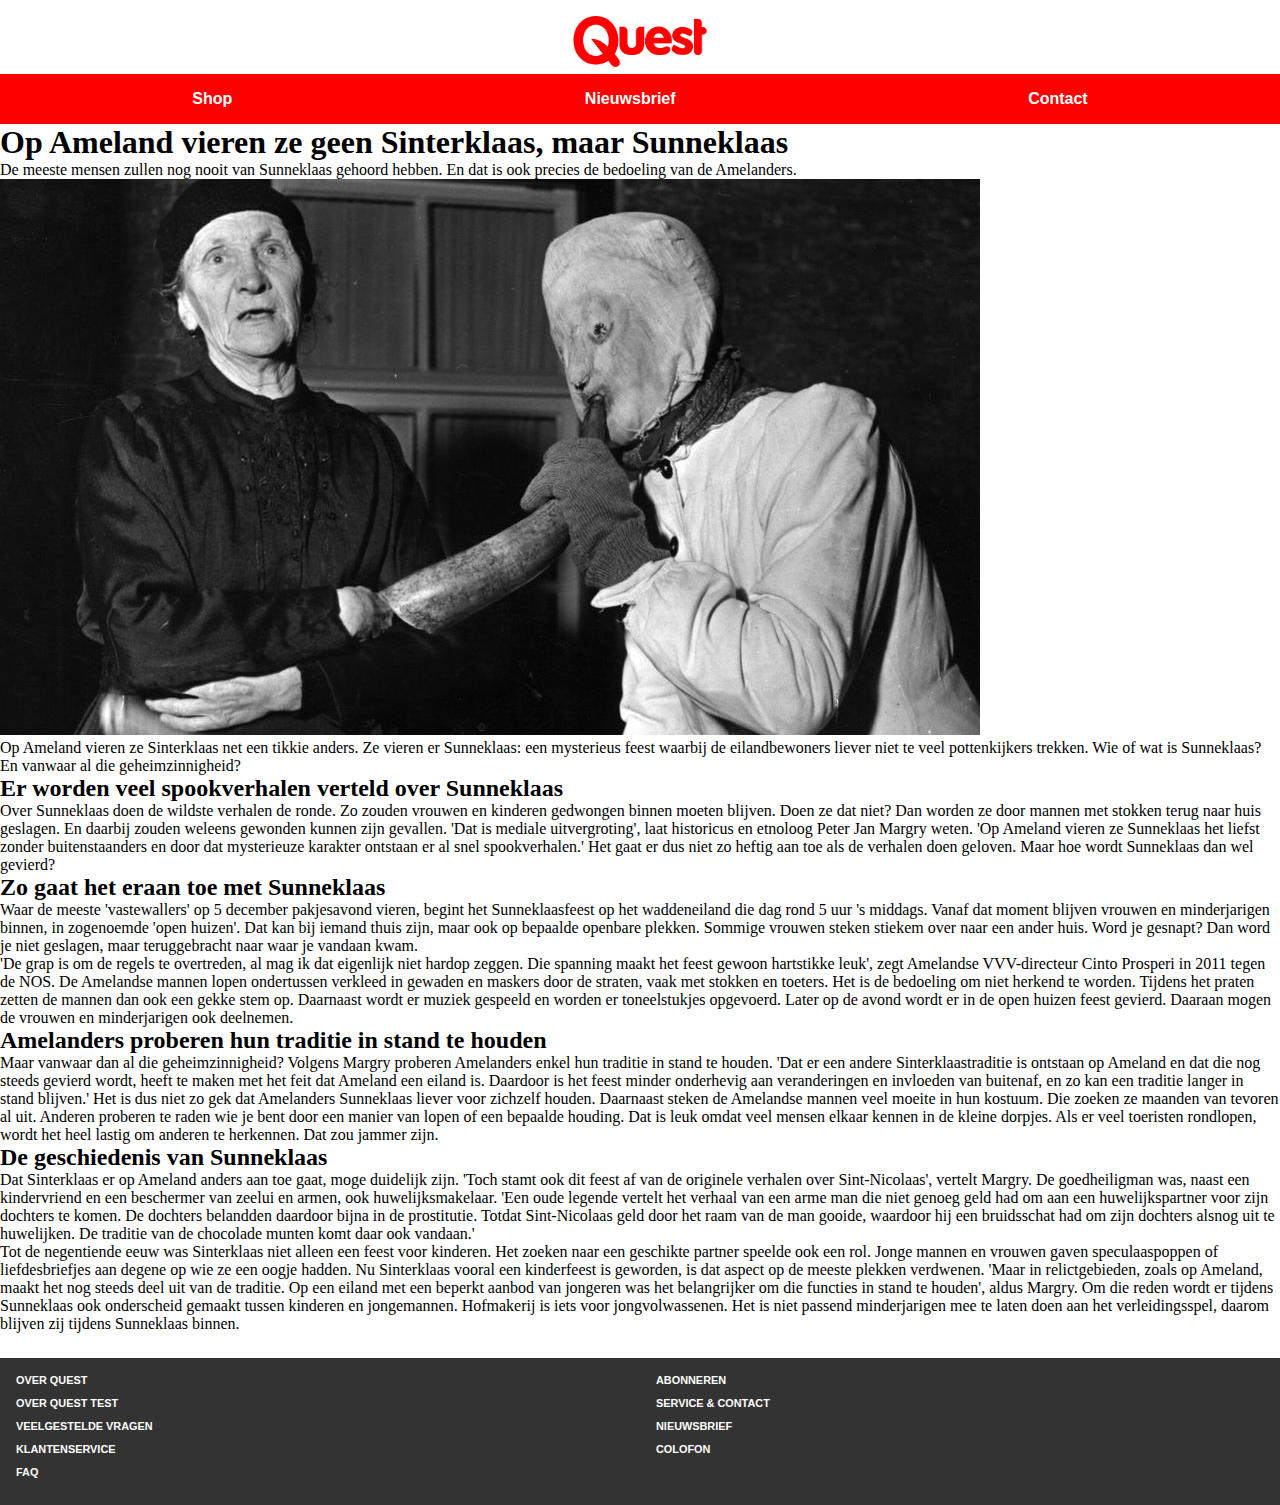
==== ameland.html @ e09a99b2 "Add files via upload" ====
<!doctype html>
<html lang="nl">
	 
<head>
	<meta charset="UTF-8">
	<meta name="author" content="jouw naam">
	<meta name="viewport" content="width=device-width, initial-scale=1">
	
	<title>Quest</title>
	
	<link href="./style/style3.css" rel="stylesheet">
</head>

<body class="ameland">

	<!--Het logo boven aan de pagina en die heb ik in een figure gezet-->
	<figure>
		<a href="./index.html"> <img class="logo" src="./img/quest.png" alt="Quest logo"></a>
		<!--bron: https://shop.quest.nl/-->
	</figure>

	<!--De navigatie boven aan de pagina-->
    <header>
        <nav>
            <ul>
                <li>Shop</li>
                <li>Nieuwsbrief</li>
                <li>Contact</li>
            </ul>
        </nav>
    </header>

    <main>

        <article>

                <h1>Op Ameland vieren ze geen Sinterklaas, maar Sunneklaas</h1>

                <p>De meeste mensen zullen nog nooit van Sunneklaas gehoord hebben. En dat is ook 
                    precies de bedoeling van de Amelanders.</p>

                <img src="./img/Ameland2.jpg" alt="Het feest Sunneklaas">

        </article>

        <article>

            <p>Op Ameland vieren ze Sinterklaas net een tikkie anders. Ze vieren er Sunneklaas: een 
                mysterieus feest waarbij de eilandbewoners liever niet te veel pottenkijkers trekken. 
                Wie of wat is Sunneklaas? En vanwaar al die geheimzinnigheid?</p>

        </article>

        <article>

            <h2>Er worden veel spookverhalen verteld over Sunneklaas</h2>

            <p>Over Sunneklaas doen de wildste verhalen de ronde. Zo zouden vrouwen en kinderen gedwongen 
                binnen moeten blijven. Doen ze dat niet? Dan worden ze door mannen met stokken terug naar 
                huis geslagen. En daarbij zouden weleens gewonden kunnen zijn gevallen. 'Dat is mediale 
                uitvergroting', laat historicus en etnoloog Peter Jan Margry weten. 'Op Ameland vieren ze 
                Sunneklaas het liefst zonder buitenstaanders en door dat mysterieuze karakter ontstaan er 
                al snel spookverhalen.' Het gaat er dus niet zo heftig aan toe als de verhalen doen geloven. 
                Maar hoe wordt Sunneklaas dan wel gevierd?</p>

        </article>

        <article>

            <h2>Zo gaat het eraan toe met Sunneklaas</h2>

            <p>Waar de meeste 'vastewallers' op 5 december pakjesavond vieren, begint het Sunneklaasfeest op 
                het waddeneiland die dag rond 5 uur 's middags. Vanaf dat moment blijven vrouwen en 
                minderjarigen binnen, in zogenoemde 'open huizen'. Dat kan bij iemand thuis zijn, maar ook 
                op bepaalde openbare plekken. Sommige vrouwen steken stiekem over naar een ander huis. Word 
                je gesnapt? Dan word je niet geslagen, maar teruggebracht naar waar je vandaan kwam.</p>

            <p>'De grap is om de regels te overtreden, al mag ik dat eigenlijk niet hardop zeggen. Die spanning 
                maakt het feest gewoon hartstikke leuk', zegt Amelandse VVV-directeur Cinto Prosperi in 2011 
                tegen de NOS. De Amelandse mannen lopen ondertussen verkleed in gewaden en maskers door de straten, 
                vaak met stokken en toeters. Het is de bedoeling om niet herkend te worden. Tijdens het praten 
                zetten de mannen dan ook een gekke stem op. Daarnaast wordt er muziek gespeeld en worden er 
                toneelstukjes opgevoerd. Later op de avond wordt er in de open huizen feest gevierd. Daaraan mogen 
                de vrouwen en minderjarigen ook deelnemen.</p>

        </article>

        <article>

            <h2>Amelanders proberen hun traditie in stand te houden</h2>

            <p>Maar vanwaar dan al die geheimzinnigheid? Volgens Margry proberen Amelanders enkel hun traditie in 
                stand te houden. 'Dat er een andere Sinterklaastraditie is ontstaan op Ameland en dat die nog steeds 
                gevierd wordt, heeft te maken met het feit dat Ameland een eiland is. Daardoor is het feest minder 
                onderhevig aan veranderingen en invloeden van buitenaf, en zo kan een traditie langer in stand blijven.' 
                Het is dus niet zo gek dat Amelanders Sunneklaas liever voor zichzelf houden.

                Daarnaast steken de Amelandse mannen veel moeite in hun kostuum. Die zoeken ze maanden van tevoren al uit. 
                Anderen proberen te raden wie je bent door een manier van lopen of een bepaalde houding. Dat is leuk omdat 
                veel mensen elkaar kennen in de kleine dorpjes. Als er veel toeristen rondlopen, wordt het heel lastig om 
                anderen te herkennen. Dat zou jammer zijn.</p>

        </article>

        <article>

            <h2>De geschiedenis van Sunneklaas</h2>

            <p>Dat Sinterklaas er op Ameland anders aan toe gaat, moge duidelijk zijn. 'Toch stamt ook dit feest af van de 
                originele verhalen over Sint-Nicolaas', vertelt Margry. De goedheiligman was, naast een kindervriend en een 
                beschermer van zeelui en armen, ook huwelijksmakelaar. 'Een oude legende vertelt het verhaal van een arme 
                man die niet genoeg geld had om aan een huwelijkspartner voor zijn dochters te komen. De dochters belandden 
                daardoor bijna in de prostitutie. Totdat Sint-Nicolaas geld door het raam van de man gooide, waardoor hij een 
                bruidsschat had om zijn dochters alsnog uit te huwelijken. De traditie van de chocolade munten komt daar ook 
                vandaan.'</p>

            <p>Tot de negentiende eeuw was Sinterklaas niet alleen een feest voor kinderen. Het zoeken naar een geschikte 
                partner speelde ook een rol. Jonge mannen en vrouwen gaven speculaaspoppen of liefdesbriefjes aan degene 
                op wie ze een oogje hadden. Nu Sinterklaas vooral een kinderfeest is geworden, is dat aspect op de meeste 
                plekken verdwenen. 'Maar in relictgebieden, zoals op Ameland, maakt het nog steeds deel uit van de traditie. 
                Op een eiland met een beperkt aanbod van jongeren was het belangrijker om die functies in stand te houden', 
                aldus Margry. Om die reden wordt er tijdens Sunneklaas ook onderscheid gemaakt tussen kinderen en jongemannen. 
                Hofmakerij is iets voor jongvolwassenen. Het is niet passend minderjarigen mee te laten doen aan het 
                verleidingsspel, daarom blijven zij tijdens Sunneklaas binnen.</p>

        </article>

        <footer>

			<ul>
				<li>OVER QUEST</li>
				<li>OVER QUEST TEST</li>
				<li>VEELGESTELDE VRAGEN</li>
				<li>KLANTENSERVICE</li>
				<li>FAQ</li>
			</ul>

			<ul>
				<li>ABONNEREN</li>
				<li>SERVICE & CONTACT</li>
				<li>NIEUWSBRIEF</li>
				<li>COLOFON</li>
			</ul>

		</footer>

    </main>

</html>
---- style/style3.css ----
/*Om de styling te reseten. Hierdoor geen standaard margins en paddings*/
* {
  margin: 0;
  padding: 0;
}



/******************/
/*Algemene styling*/

body {
  display: flex;
  flex-direction: column;
}

/*Met flexbox heb ik de nav in een rijtje gekregen van links naar rechts*/
header ul{
  display: flex;
  flex-direction: row;
  justify-content: space-around;

  background-color: red;
  list-style-type: none;
  font-size: 1em;
  font-family: sans-serif;
  font-weight: bold;

  margin-top: 0.4em;
  padding: 1em;
}

li {
  color: white;
}

footer {
  display: flex;
  flex-direction: row;

  background-color: #333333;

  margin-top: 1.6em;
}

footer li {
  font-size: 0.68em;
  font-family: sans-serif;
  font-weight: bold;

  margin-bottom: 1em;
}

footer ul {
  list-style-type: none;
  
  padding: 1em;
  width: 100%;
}


/*Door 'display: block' en de margin op auto komt het logo in het midden*/
.logo {
  display: block;

  margin-left: auto;
  margin-right: auto;
  margin-top: 1em;
  width: 8.38em;
  height: 3.2em;
}



/************/
/*Homepagina*/

/*section 1*/

.home section:nth-of-type(1) article h1 {
  font-size: 0.9em ;
  font-family: sans-serif;
  font-weight: 900;

  text-align: center;
  margin-top: 1.3em;
  margin-bottom: 0.6em;
}

.home section:nth-of-type(1) article img {
  width: 100%;
  margin-bottom: 1.5em;
}



/*section 2*/

.home section:nth-of-type(2) {
  display: grid; 
  grid-template-columns: repeat(4,1fr);
  grid-gap: 1.25em;

  margin: 0.5em;
}

.home section:nth-of-type(2) article{
  grid-column:span 2;
}

.home section:nth-of-type(2) article img{
  width: 100%; 
  margin-top: 0.5em;
}

/*Styling van de h2*/
.home section:nth-of-type(2) article h2{
  font-size: 0.8em;
  font-family: sans-serif;
}



/*section 3*/

/*De h1 met mens erin*/
.home section:nth-of-type(3) h1 {
  font-family: sans-serif;
  font-weight: 900;
  color: white;
  background-color: red;

  padding: 0.5em;
  margin-top: 1.5em;
  margin-bottom: 1.5em;
}

/*Hierdoor komt de h1 in het midden*/
.home section:nth-of-type(3) article {
  display: flex;
  justify-content: center;
}



/*section 4*/

/*Hierdoor komen de articles in een column te staan*/
.home section:nth-of-type(4) {
  display: grid;
  grid-template-columns: repeat( auto-fit, minmax(250px, 1fr));
}

/*Hierdoor komt de inhoud an de articles in een rij te staan*/
.home section:nth-of-type(4) article {
  display: grid;
  grid-template-columns: repeat(2, 50%); 

  margin: 0.5em
}

/*Door order 1 te doen, komt als eerst de img (want die is 0) en daarna de h3*/
.home section:nth-of-type(4) article h3 {
  font-family: sans-serif;
  font-size: 0.85em;

  margin-left: 0.6em;
  order: 1;
}

.home section:nth-of-type(4) img {
  width: 100%;
}



/*section 5*/

/*De h1 met mens erin*/
.home section:nth-of-type(5) h1 {
  font-family: sans-serif;
  font-weight: 900;
  color: white;
  background-color: red;

  padding: 0.5em;
  margin-top: 1.5em;
  margin-bottom: 1.5em;
}

/*Hierdoor komt de h1 in het midden*/
.home section:nth-of-type(5) article {
  display: flex;
  justify-content: center;
}



/*section 6*/

/*Hierdoor komen de articles in een column te staan*/
.home section:nth-of-type(6) {
  display: grid;
  grid-template-columns: repeat( auto-fit, minmax(250px, 1fr));
}

/*Hierdoor komt de inhoud an de articles in een rij te staan*/
.home section:nth-of-type(6) article {
  display: grid;
  grid-template-columns: repeat(2, 50%); 

  margin: 0.5em
}

/*Door order 1 te doen, komt als eerst de img (want die is 0) en daarna de h3*/
.home section:nth-of-type(6) article h3 {
  font-family: sans-serif;
  font-size: 0.85em;

  margin-left: 0.6em;
  order: 1;
}

.home section:nth-of-type(6) img {
  width: 100%;
}

/******************/
/*Artikel over kat*/




/**********************/
/*Artikel over Ameland*/
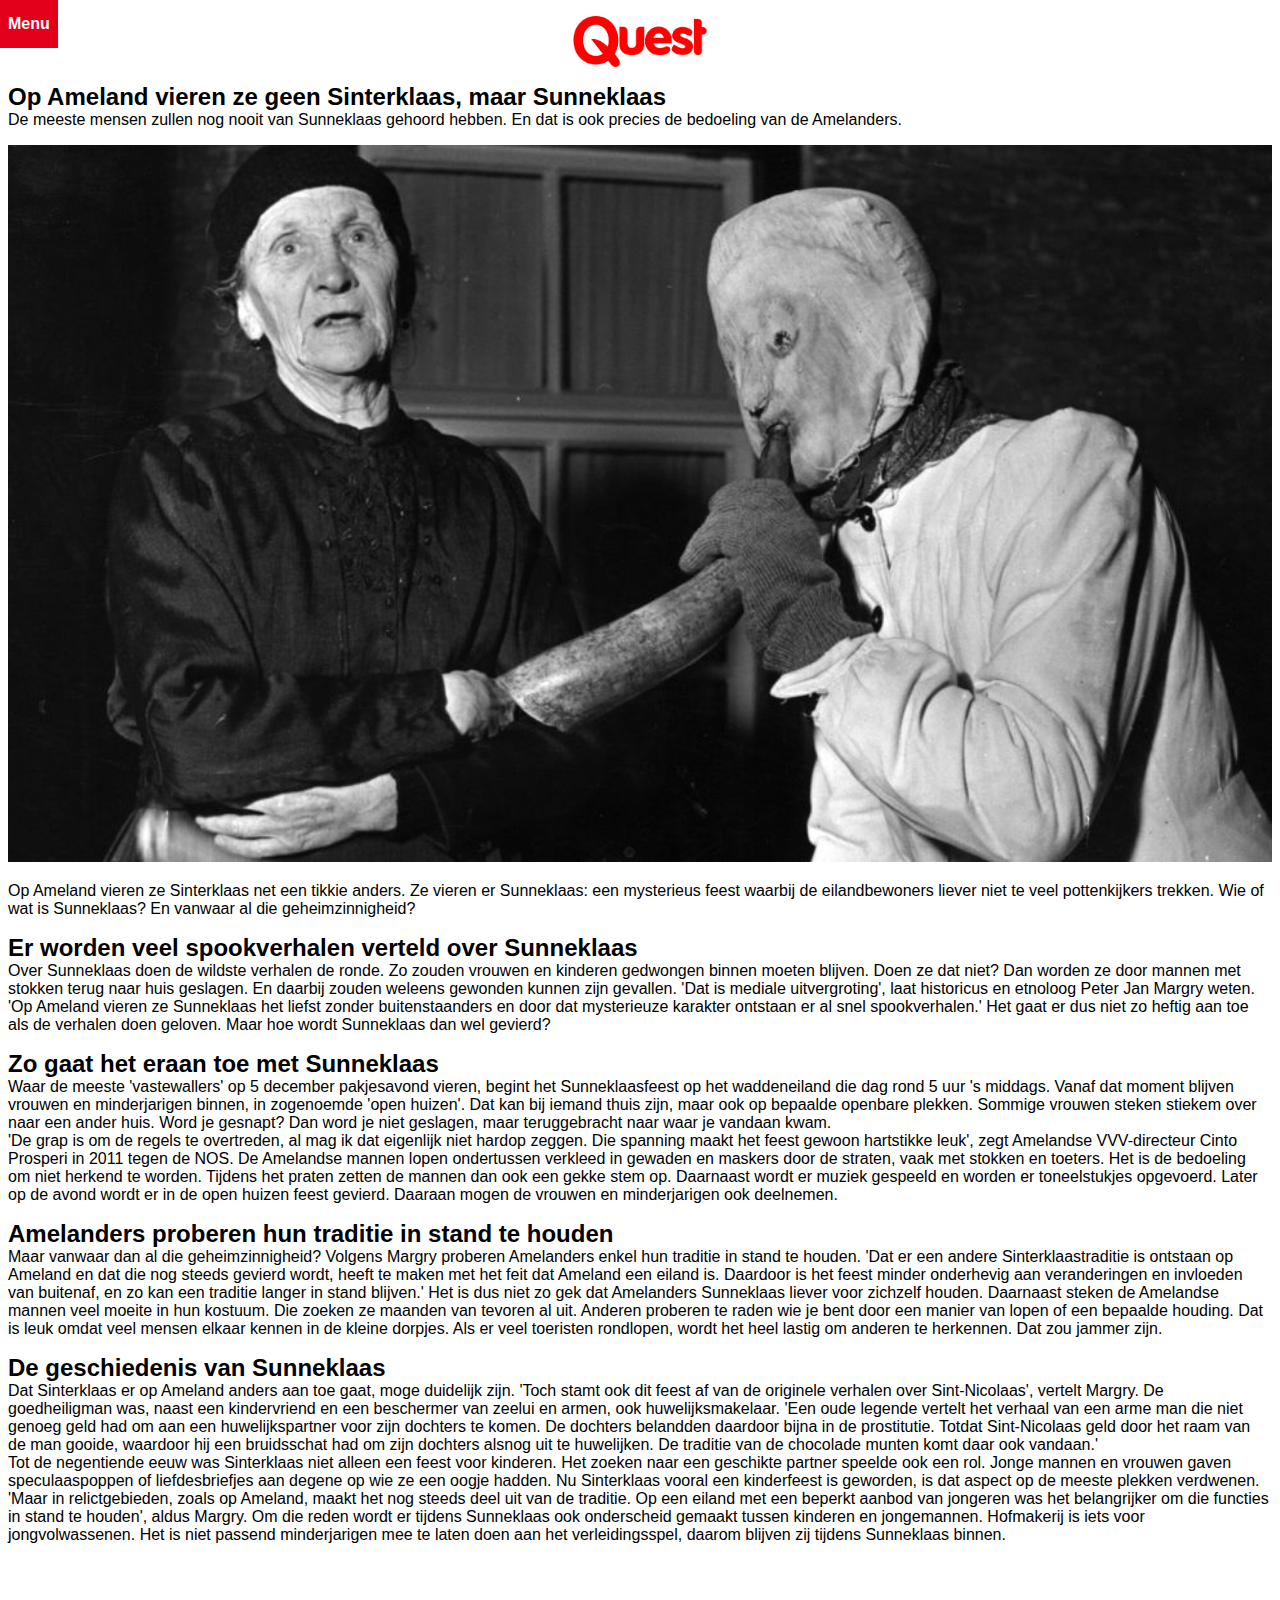
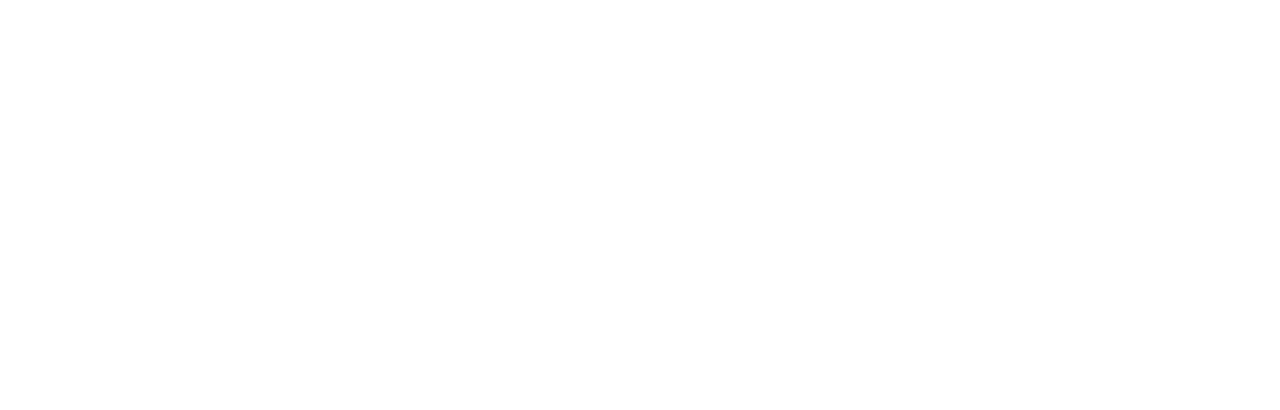
==== commit f438aab7: "Add files via upload" ====
--- a/ameland.html
+++ b/ameland.html
@@ -19,16 +19,25 @@
 		<!--bron: https://shop.quest.nl/-->
 	</figure>
 
-	<!--De navigatie boven aan de pagina-->
+	<!--Het hamburger menu links boven op de pagina-->
     <header>
-        <nav>
-            <ul>
-                <li>Shop</li>
-                <li>Nieuwsbrief</li>
-                <li>Contact</li>
-            </ul>
-        </nav>
-    </header>
+		<nav>
+			<h2>Menu</h2>
+			<ul>
+				<li>Klantenservice</li>
+				<li>Over Quest</li>
+				<li>Nieuwsbrief</li>
+				<li>Abonneren</li>
+				<li>Shop</li>
+				<li>Test jezelf</li>
+				<li>Mens</li>
+				<li>Tech</li>
+				<li>Natuur</li>
+				<li>Maatschappij</li>
+				<li>Contact</li>
+			</ul>
+		</nav>
+	</header>
 
     <main>
 
@@ -125,25 +134,27 @@
 
         </article>
 
-        <footer>
-
-			<ul>
-				<li>OVER QUEST</li>
-				<li>OVER QUEST TEST</li>
-				<li>VEELGESTELDE VRAGEN</li>
-				<li>KLANTENSERVICE</li>
-				<li>FAQ</li>
-			</ul>
-
-			<ul>
-				<li>ABONNEREN</li>
-				<li>SERVICE & CONTACT</li>
-				<li>NIEUWSBRIEF</li>
-				<li>COLOFON</li>
-			</ul>
-
-		</footer>
+        
 
     </main>
 
+    <footer>
+
+		<ul>
+			<li>OVER QUEST</li>
+			<li>OVER QUEST TEST</li>
+			<li>VEELGESTELDE VRAGEN</li>
+			<li>KLANTENSERVICE</li>
+			<li>FAQ</li>
+		</ul>
+
+		<ul>
+			<li>ABONNEREN</li>
+			<li>SERVICE & CONTACT</li>
+			<li>NIEUWSBRIEF</li>
+			<li>COLOFON</li>
+		</ul>
+
+	</footer>
+
 </html>--- a/style/style3.css
+++ b/style/style3.css
@@ -14,49 +14,107 @@
   flex-direction: column;
 }
 
-/*Met flexbox heb ik de nav in een rijtje gekregen van links naar rechts*/
-header ul{
+h1 , h2 , h3 , p {
+  font-family: sans-serif;
+}
+
+
+
+/*Het menu*/
+nav {
+  background-color: #E2001A;
+
+  position:absolute;
+	left: 0;
+	top: 0;
+	bottom: 0;
+  z-index: 2;
+	
+  /*Hiermee zorg je ervoor dat de width 3em kleiner wordt dan de volledige width (100% dus)*/
+	width: calc(100% - 3em);
+  /*Dit is de maximale width van de nav*/
+	max-width: 20em;
+  /*Dit zorgt ervoor dat de gehele nav buiten het scherm komt, op de x as op -100%*/
+	transform: translateX(-100%);
+
+  transition: 0.5s;
+  }
+
+/*Als er op de button wordt geclickt (in javascript staat de code), dan komt de nav op x as op 0% te staan, ofterwel volledig in beeld*/
+nav.toonNav {
+  transform: translateX(0%);
+}
+
+nav h2 {
+  position: absolute;
+	margin: 0; 
+  padding: 0.5em;
+	
+	background-color: #E2001A;
+  color: white;
+	
+	top: 0;
+	left: 100%;
+	
+	font-size: 1em;
+	font-weight: bold;
+	text-align: center;
+	line-height: 2em;
+	writing-mode: horizontal-tb;
+	
+	cursor: pointer;
+}
+
+ul {
+  display: flex;
+  justify-content: center;
+  flex-direction: column;
+  align-items: center;
+  list-style-type: none;
+}
+
+li {
+  display: block;
+
+  font-family: sans-serif;
+  font-size: 1.2em;
+  color: white;
+
+  padding: 14px 16px;
+}
+
+li:hover {
+  color: black;
+}
+
+
+
+/*Algemene styling voor de footer*/
+
+.footer {
   display: flex;
   flex-direction: row;
-  justify-content: space-around;
-
-  background-color: red;
-  list-style-type: none;
-  font-size: 1em;
+
+  background-color: #333333;
+
+  margin-top: 1.6em;
+}
+
+.footer li {
+  font-size: 0.68em;
   font-family: sans-serif;
   font-weight: bold;
 
-  margin-top: 0.4em;
-  padding: 1em;
-}
-
-li {
-  color: white;
-}
-
-footer {
-  display: flex;
-  flex-direction: row;
-
-  background-color: #333333;
-
-  margin-top: 1.6em;
-}
-
-footer li {
-  font-size: 0.68em;
-  font-family: sans-serif;
-  font-weight: bold;
-
   margin-bottom: 1em;
 }
 
-footer ul {
+.footer ul {
   list-style-type: none;
   
   padding: 1em;
   width: 100%;
 }
+
 
 
 /*Door 'display: block' en de margin op auto komt het logo in het midden*/
@@ -70,6 +128,22 @@
   height: 3.2em;
 }
 
+/*Dit is een animatie op het logo bovenaan. Als je er over heen hovert dan draait het logo 1x rond*/
+@keyframes logo-animation {
+  0% {
+    transform: rotate(0);
+  }
+  100% {
+    transform: rotate(1turn);
+  }
+}
+
+.logo:hover {
+  animation-name: logo-animation;
+  /* leker kort voor een dramatisch effect */
+  animation-duration: 1s;
+}
+
 
 
 /************/
@@ -77,19 +151,31 @@
 
 /*section 1*/
 
+.home section:nth-of-type(1) article {
+  position: relative;
+  height: 17.5em;
+  z-index: 1;
+}
+
 .home section:nth-of-type(1) article h1 {
-  font-size: 0.9em ;
+  position: absolute;
+  bottom: 0;
+  
+  font-size: 0.9em;
   font-family: sans-serif;
   font-weight: 900;
 
   text-align: center;
   margin-top: 1.3em;
-  margin-bottom: 0.6em;
+  margin-bottom: 0.8em;
 }
 
 .home section:nth-of-type(1) article img {
-  width: 100%;
-  margin-bottom: 1.5em;
+  position: absolute;
+  top: 0;
+
+  width: 100%;
+  margin-top: 0.7em;
 }
 
 
@@ -121,10 +207,10 @@
 
 
 
-/*section 3*/
-
-/*De h1 met mens erin*/
-.home section:nth-of-type(3) h1 {
+/*section 3 & 5*/
+
+/*De h1*/
+.home section:nth-of-type(3) h1 , .home section:nth-of-type(5) h1 {
   font-family: sans-serif;
   font-weight: 900;
   color: white;
@@ -136,23 +222,41 @@
 }
 
 /*Hierdoor komt de h1 in het midden*/
-.home section:nth-of-type(3) article {
+.home section:nth-of-type(3) article , .home section:nth-of-type(5) article{
   display: flex;
   justify-content: center;
 }
 
-
-
-/*section 4*/
+/*Hier heb ik een animatie op de article met h1 gezet. Hierdoor wordt ie een stukje groter als je er overheen hovert*/
+@keyframes h1-animation {
+  0% {
+    transform:scale(1);
+  }
+  50% {
+    transform:scale(1.2);
+  }
+  100% {
+    transform:scale(1);
+  }
+}
+
+.home section:nth-of-type(3) article:hover , .home section:nth-of-type(5) article:hover{
+  animation-name: h1-animation;
+  animation-duration:1s;
+}
+
+
+
+/*section 4 & 6*/
 
 /*Hierdoor komen de articles in een column te staan*/
-.home section:nth-of-type(4) {
+.home section:nth-of-type(4) , .home section:nth-of-type(6) {
   display: grid;
   grid-template-columns: repeat( auto-fit, minmax(250px, 1fr));
 }
 
 /*Hierdoor komt de inhoud an de articles in een rij te staan*/
-.home section:nth-of-type(4) article {
+.home section:nth-of-type(4) article , .home section:nth-of-type(6) article {
   display: grid;
   grid-template-columns: repeat(2, 50%); 
 
@@ -160,7 +264,7 @@
 }
 
 /*Door order 1 te doen, komt als eerst de img (want die is 0) en daarna de h3*/
-.home section:nth-of-type(4) article h3 {
+.home section:nth-of-type(4) article h3 , .home section:nth-of-type(6) article h3{
   font-family: sans-serif;
   font-size: 0.85em;
 
@@ -168,68 +272,58 @@
   order: 1;
 }
 
-.home section:nth-of-type(4) img {
-  width: 100%;
-}
-
-
-
-/*section 5*/
-
-/*De h1 met mens erin*/
-.home section:nth-of-type(5) h1 {
-  font-family: sans-serif;
-  font-weight: 900;
-  color: white;
-  background-color: red;
-
-  padding: 0.5em;
-  margin-top: 1.5em;
-  margin-bottom: 1.5em;
-}
-
-/*Hierdoor komt de h1 in het midden*/
-.home section:nth-of-type(5) article {
-  display: flex;
-  justify-content: center;
-}
-
-
-
-/*section 6*/
-
-/*Hierdoor komen de articles in een column te staan*/
-.home section:nth-of-type(6) {
-  display: grid;
-  grid-template-columns: repeat( auto-fit, minmax(250px, 1fr));
-}
-
-/*Hierdoor komt de inhoud an de articles in een rij te staan*/
-.home section:nth-of-type(6) article {
-  display: grid;
-  grid-template-columns: repeat(2, 50%); 
-
-  margin: 0.5em
-}
-
-/*Door order 1 te doen, komt als eerst de img (want die is 0) en daarna de h3*/
-.home section:nth-of-type(6) article h3 {
-  font-family: sans-serif;
-  font-size: 0.85em;
-
-  margin-left: 0.6em;
-  order: 1;
-}
-
-.home section:nth-of-type(6) img {
-  width: 100%;
-}
+.home section:nth-of-type(4) img , .home section:nth-of-type(6) img {
+  width: 100%;
+}
+
+
 
 /******************/
 /*Artikel over kat*/
 
+.kat p {
+  font-family: sans-serif;
+}
+
+.kat article {
+  display: block;
+  margin-block-start: 1em;
+  margin-block-end: 1em;
+  margin-left: 0.5em;
+  margin-right: 0.5em;
+}
+
+.kat article:nth-of-type(1) h1 {
+  font-size: 1.5em;
+}
+
+.kat article:nth-of-type(1) img {
+  width: 100%;
+  margin-top: 1em;
+}
 
 
 
 /**********************/
-/*Artikel over Ameland*/+/*Artikel over Ameland*/
+
+.ameland p {
+  font-family: sans-serif;
+}
+
+.ameland article {
+  display: block;
+  margin-block-start: 1em;
+  margin-block-end: 1em;
+  margin-left: 0.5em;
+  margin-right: 0.5em;
+}
+
+.ameland article:nth-of-type(1) h1 {
+  font-size: 1.5em;
+}
+
+.ameland article:nth-of-type(1) img {
+  width: 100%;
+  margin-top: 1em;
+}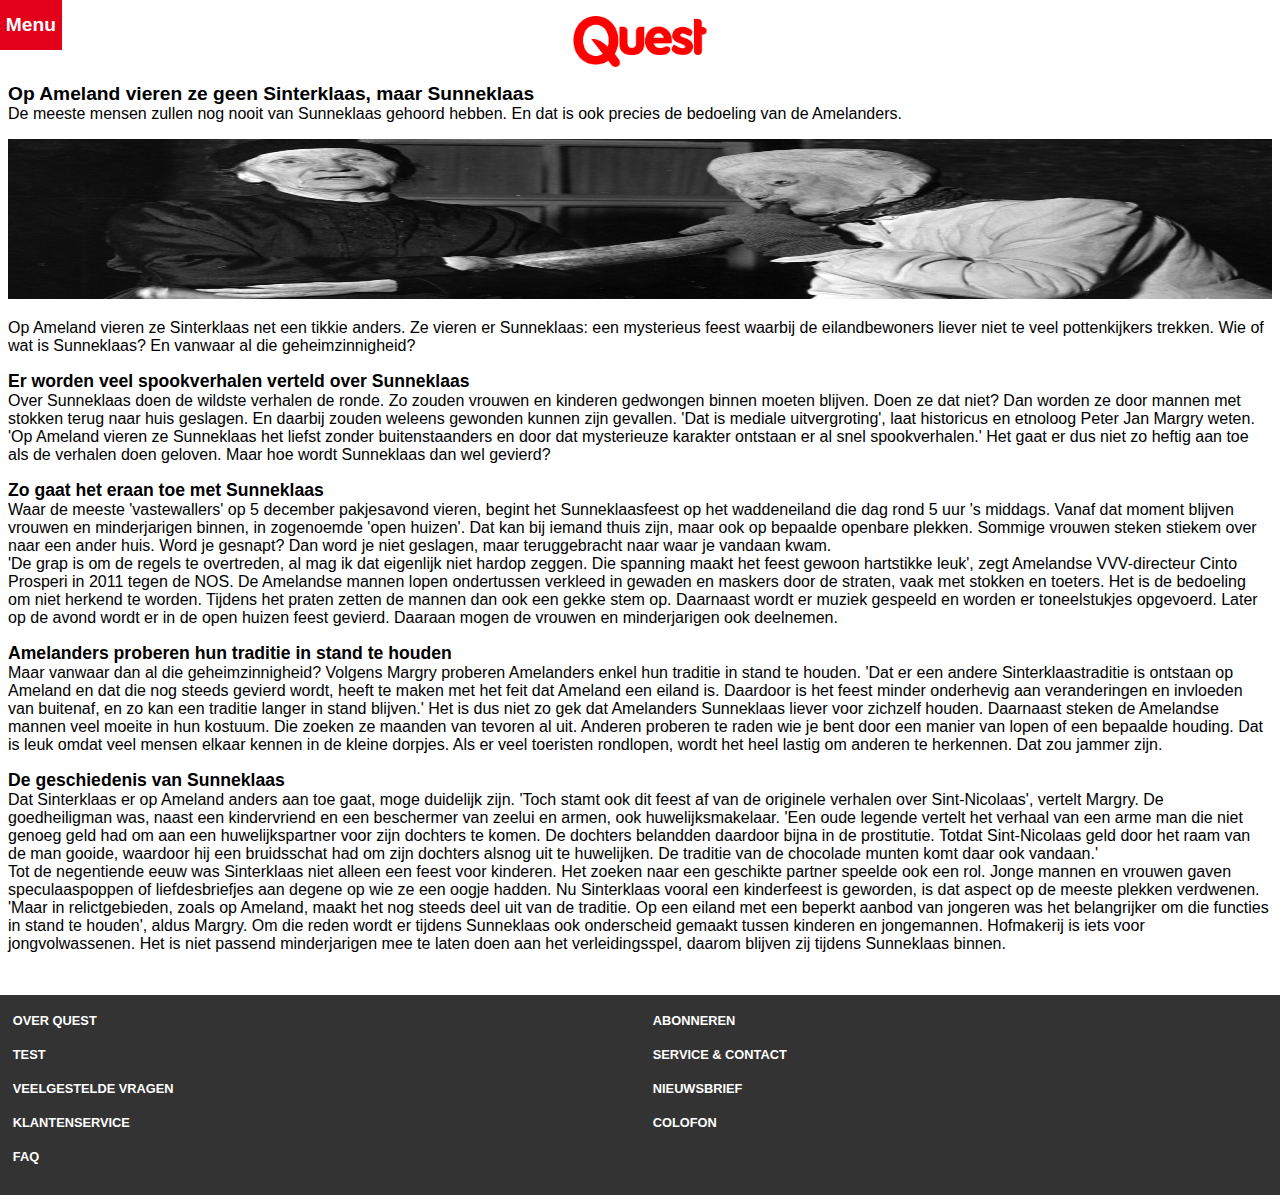
==== commit 27ef8897: "Add files via upload" ====
--- a/ameland.html
+++ b/ameland.html
@@ -1,160 +1,187 @@
 <!doctype html>
 <html lang="nl">
-	 
+
 <head>
-	<meta charset="UTF-8">
-	<meta name="author" content="jouw naam">
-	<meta name="viewport" content="width=device-width, initial-scale=1">
-	
-	<title>Quest</title>
-	
-	<link href="./style/style3.css" rel="stylesheet">
+    <meta charset="UTF-8">
+    <meta name="author" content="jouw naam">
+    <meta name="viewport" content="width=device-width, initial-scale=1">
+
+    <title>Quest</title>
+
+    <link href="./style/style3.css" rel="stylesheet">
 </head>
 
 <body class="ameland">
 
-	<!--Het logo boven aan de pagina en die heb ik in een figure gezet-->
-	<figure>
-		<a href="./index.html"> <img class="logo" src="./img/quest.png" alt="Quest logo"></a>
-		<!--bron: https://shop.quest.nl/-->
-	</figure>
+    <!--Het logo boven aan de pagina en die heb ik in een figure gezet-->
+    <figure>
+        <a href="./index.html"> <img class="logo" src="./img/quest.png" alt="Quest logo"></a>
+        <!--bron: https://shop.quest.nl/-->
+    </figure>
 
-	<!--Het hamburger menu links boven op de pagina-->
-    <header>
+    <!--Het hamburger menu links boven op de pagina-->
+	<header>
+
 		<nav>
-			<h2>Menu</h2>
+			<h2><button>Menu</button></h2>
+			
+			<button class="darkmode">Dark/light mode</button>
+
 			<ul>
-				<li>Klantenservice</li>
-				<li>Over Quest</li>
-				<li>Nieuwsbrief</li>
-				<li>Abonneren</li>
-				<li>Shop</li>
-				<li>Test jezelf</li>
-				<li>Mens</li>
-				<li>Tech</li>
-				<li>Natuur</li>
-				<li>Maatschappij</li>
-				<li>Contact</li>
+				<li><a href='#'>Klantenservice</a></li>
+				<li><a href='#'>Over Quest</a></li>
+				<li><a href='#'>Nieuwsbrief</a></li>
+				<li><a href='#'>Abonneren</a></li>
+				<li><a href='#'>Shop</a></li>
+				<li><a href='#'>Test jezelf</a></li>
+				<li><a href='#'>Mens</a></li>
+				<li><a href='#'>Tech</a></li>
+				<li><a href='#'>Natuur</a></li>
+				<li><a href='#'>Maatschappij</a></li>
+				<li><a href='#'>Contact</a></li>
+				
 			</ul>
 		</nav>
+		
 	</header>
 
     <main>
 
         <article>
+            <section>
 
                 <h1>Op Ameland vieren ze geen Sinterklaas, maar Sunneklaas</h1>
 
-                <p>De meeste mensen zullen nog nooit van Sunneklaas gehoord hebben. En dat is ook 
+                <p>De meeste mensen zullen nog nooit van Sunneklaas gehoord hebben. En dat is ook
                     precies de bedoeling van de Amelanders.</p>
 
                 <img src="./img/Ameland2.jpg" alt="Het feest Sunneklaas">
 
+            </section>
+
+            <section>
+
+                <p>Op Ameland vieren ze Sinterklaas net een tikkie anders. Ze vieren er Sunneklaas: een
+                    mysterieus feest waarbij de eilandbewoners liever niet te veel pottenkijkers trekken.
+                    Wie of wat is Sunneklaas? En vanwaar al die geheimzinnigheid?</p>
+
+            </section>
+
+            <section>
+
+                <h2>Er worden veel spookverhalen verteld over Sunneklaas</h2>
+
+                <p>Over Sunneklaas doen de wildste verhalen de ronde. Zo zouden vrouwen en kinderen gedwongen
+                    binnen moeten blijven. Doen ze dat niet? Dan worden ze door mannen met stokken terug naar
+                    huis geslagen. En daarbij zouden weleens gewonden kunnen zijn gevallen. 'Dat is mediale
+                    uitvergroting', laat historicus en etnoloog Peter Jan Margry weten. 'Op Ameland vieren ze
+                    Sunneklaas het liefst zonder buitenstaanders en door dat mysterieuze karakter ontstaan er
+                    al snel spookverhalen.' Het gaat er dus niet zo heftig aan toe als de verhalen doen geloven.
+                    Maar hoe wordt Sunneklaas dan wel gevierd?</p>
+
+            </section>
+
+            <section>
+
+                <h2>Zo gaat het eraan toe met Sunneklaas</h2>
+
+                <p>Waar de meeste 'vastewallers' op 5 december pakjesavond vieren, begint het Sunneklaasfeest op
+                    het waddeneiland die dag rond 5 uur 's middags. Vanaf dat moment blijven vrouwen en
+                    minderjarigen binnen, in zogenoemde 'open huizen'. Dat kan bij iemand thuis zijn, maar ook
+                    op bepaalde openbare plekken. Sommige vrouwen steken stiekem over naar een ander huis. Word
+                    je gesnapt? Dan word je niet geslagen, maar teruggebracht naar waar je vandaan kwam.</p>
+
+                <p>'De grap is om de regels te overtreden, al mag ik dat eigenlijk niet hardop zeggen. Die spanning
+                    maakt het feest gewoon hartstikke leuk', zegt Amelandse VVV-directeur Cinto Prosperi in 2011
+                    tegen de NOS. De Amelandse mannen lopen ondertussen verkleed in gewaden en maskers door de straten,
+                    vaak met stokken en toeters. Het is de bedoeling om niet herkend te worden. Tijdens het praten
+                    zetten de mannen dan ook een gekke stem op. Daarnaast wordt er muziek gespeeld en worden er
+                    toneelstukjes opgevoerd. Later op de avond wordt er in de open huizen feest gevierd. Daaraan mogen
+                    de vrouwen en minderjarigen ook deelnemen.</p>
+
+            </section>
+
+            <section>
+
+                <h2>Amelanders proberen hun traditie in stand te houden</h2>
+
+                <p>Maar vanwaar dan al die geheimzinnigheid? Volgens Margry proberen Amelanders enkel hun traditie in
+                    stand te houden. 'Dat er een andere Sinterklaastraditie is ontstaan op Ameland en dat die nog steeds
+                    gevierd wordt, heeft te maken met het feit dat Ameland een eiland is. Daardoor is het feest minder
+                    onderhevig aan veranderingen en invloeden van buitenaf, en zo kan een traditie langer in stand
+                    blijven.'
+                    Het is dus niet zo gek dat Amelanders Sunneklaas liever voor zichzelf houden.
+
+                    Daarnaast steken de Amelandse mannen veel moeite in hun kostuum. Die zoeken ze maanden van tevoren
+                    al uit.
+                    Anderen proberen te raden wie je bent door een manier van lopen of een bepaalde houding. Dat is leuk
+                    omdat
+                    veel mensen elkaar kennen in de kleine dorpjes. Als er veel toeristen rondlopen, wordt het heel
+                    lastig om
+                    anderen te herkennen. Dat zou jammer zijn.</p>
+
+            </section>
+
+            <section>
+
+                <h2>De geschiedenis van Sunneklaas</h2>
+
+                <p>Dat Sinterklaas er op Ameland anders aan toe gaat, moge duidelijk zijn. 'Toch stamt ook dit feest af
+                    van de
+                    originele verhalen over Sint-Nicolaas', vertelt Margry. De goedheiligman was, naast een kindervriend
+                    en een
+                    beschermer van zeelui en armen, ook huwelijksmakelaar. 'Een oude legende vertelt het verhaal van een
+                    arme
+                    man die niet genoeg geld had om aan een huwelijkspartner voor zijn dochters te komen. De dochters
+                    belandden
+                    daardoor bijna in de prostitutie. Totdat Sint-Nicolaas geld door het raam van de man gooide,
+                    waardoor hij een
+                    bruidsschat had om zijn dochters alsnog uit te huwelijken. De traditie van de chocolade munten komt
+                    daar ook
+                    vandaan.'</p>
+
+                <p>Tot de negentiende eeuw was Sinterklaas niet alleen een feest voor kinderen. Het zoeken naar een
+                    geschikte
+                    partner speelde ook een rol. Jonge mannen en vrouwen gaven speculaaspoppen of liefdesbriefjes aan
+                    degene
+                    op wie ze een oogje hadden. Nu Sinterklaas vooral een kinderfeest is geworden, is dat aspect op de
+                    meeste
+                    plekken verdwenen. 'Maar in relictgebieden, zoals op Ameland, maakt het nog steeds deel uit van de
+                    traditie.
+                    Op een eiland met een beperkt aanbod van jongeren was het belangrijker om die functies in stand te
+                    houden',
+                    aldus Margry. Om die reden wordt er tijdens Sunneklaas ook onderscheid gemaakt tussen kinderen en
+                    jongemannen.
+                    Hofmakerij is iets voor jongvolwassenen. Het is niet passend minderjarigen mee te laten doen aan het
+                    verleidingsspel, daarom blijven zij tijdens Sunneklaas binnen.</p>
+
+            </section>
         </article>
 
-        <article>
 
-            <p>Op Ameland vieren ze Sinterklaas net een tikkie anders. Ze vieren er Sunneklaas: een 
-                mysterieus feest waarbij de eilandbewoners liever niet te veel pottenkijkers trekken. 
-                Wie of wat is Sunneklaas? En vanwaar al die geheimzinnigheid?</p>
-
-        </article>
-
-        <article>
-
-            <h2>Er worden veel spookverhalen verteld over Sunneklaas</h2>
-
-            <p>Over Sunneklaas doen de wildste verhalen de ronde. Zo zouden vrouwen en kinderen gedwongen 
-                binnen moeten blijven. Doen ze dat niet? Dan worden ze door mannen met stokken terug naar 
-                huis geslagen. En daarbij zouden weleens gewonden kunnen zijn gevallen. 'Dat is mediale 
-                uitvergroting', laat historicus en etnoloog Peter Jan Margry weten. 'Op Ameland vieren ze 
-                Sunneklaas het liefst zonder buitenstaanders en door dat mysterieuze karakter ontstaan er 
-                al snel spookverhalen.' Het gaat er dus niet zo heftig aan toe als de verhalen doen geloven. 
-                Maar hoe wordt Sunneklaas dan wel gevierd?</p>
-
-        </article>
-
-        <article>
-
-            <h2>Zo gaat het eraan toe met Sunneklaas</h2>
-
-            <p>Waar de meeste 'vastewallers' op 5 december pakjesavond vieren, begint het Sunneklaasfeest op 
-                het waddeneiland die dag rond 5 uur 's middags. Vanaf dat moment blijven vrouwen en 
-                minderjarigen binnen, in zogenoemde 'open huizen'. Dat kan bij iemand thuis zijn, maar ook 
-                op bepaalde openbare plekken. Sommige vrouwen steken stiekem over naar een ander huis. Word 
-                je gesnapt? Dan word je niet geslagen, maar teruggebracht naar waar je vandaan kwam.</p>
-
-            <p>'De grap is om de regels te overtreden, al mag ik dat eigenlijk niet hardop zeggen. Die spanning 
-                maakt het feest gewoon hartstikke leuk', zegt Amelandse VVV-directeur Cinto Prosperi in 2011 
-                tegen de NOS. De Amelandse mannen lopen ondertussen verkleed in gewaden en maskers door de straten, 
-                vaak met stokken en toeters. Het is de bedoeling om niet herkend te worden. Tijdens het praten 
-                zetten de mannen dan ook een gekke stem op. Daarnaast wordt er muziek gespeeld en worden er 
-                toneelstukjes opgevoerd. Later op de avond wordt er in de open huizen feest gevierd. Daaraan mogen 
-                de vrouwen en minderjarigen ook deelnemen.</p>
-
-        </article>
-
-        <article>
-
-            <h2>Amelanders proberen hun traditie in stand te houden</h2>
-
-            <p>Maar vanwaar dan al die geheimzinnigheid? Volgens Margry proberen Amelanders enkel hun traditie in 
-                stand te houden. 'Dat er een andere Sinterklaastraditie is ontstaan op Ameland en dat die nog steeds 
-                gevierd wordt, heeft te maken met het feit dat Ameland een eiland is. Daardoor is het feest minder 
-                onderhevig aan veranderingen en invloeden van buitenaf, en zo kan een traditie langer in stand blijven.' 
-                Het is dus niet zo gek dat Amelanders Sunneklaas liever voor zichzelf houden.
-
-                Daarnaast steken de Amelandse mannen veel moeite in hun kostuum. Die zoeken ze maanden van tevoren al uit. 
-                Anderen proberen te raden wie je bent door een manier van lopen of een bepaalde houding. Dat is leuk omdat 
-                veel mensen elkaar kennen in de kleine dorpjes. Als er veel toeristen rondlopen, wordt het heel lastig om 
-                anderen te herkennen. Dat zou jammer zijn.</p>
-
-        </article>
-
-        <article>
-
-            <h2>De geschiedenis van Sunneklaas</h2>
-
-            <p>Dat Sinterklaas er op Ameland anders aan toe gaat, moge duidelijk zijn. 'Toch stamt ook dit feest af van de 
-                originele verhalen over Sint-Nicolaas', vertelt Margry. De goedheiligman was, naast een kindervriend en een 
-                beschermer van zeelui en armen, ook huwelijksmakelaar. 'Een oude legende vertelt het verhaal van een arme 
-                man die niet genoeg geld had om aan een huwelijkspartner voor zijn dochters te komen. De dochters belandden 
-                daardoor bijna in de prostitutie. Totdat Sint-Nicolaas geld door het raam van de man gooide, waardoor hij een 
-                bruidsschat had om zijn dochters alsnog uit te huwelijken. De traditie van de chocolade munten komt daar ook 
-                vandaan.'</p>
-
-            <p>Tot de negentiende eeuw was Sinterklaas niet alleen een feest voor kinderen. Het zoeken naar een geschikte 
-                partner speelde ook een rol. Jonge mannen en vrouwen gaven speculaaspoppen of liefdesbriefjes aan degene 
-                op wie ze een oogje hadden. Nu Sinterklaas vooral een kinderfeest is geworden, is dat aspect op de meeste 
-                plekken verdwenen. 'Maar in relictgebieden, zoals op Ameland, maakt het nog steeds deel uit van de traditie. 
-                Op een eiland met een beperkt aanbod van jongeren was het belangrijker om die functies in stand te houden', 
-                aldus Margry. Om die reden wordt er tijdens Sunneklaas ook onderscheid gemaakt tussen kinderen en jongemannen. 
-                Hofmakerij is iets voor jongvolwassenen. Het is niet passend minderjarigen mee te laten doen aan het 
-                verleidingsspel, daarom blijven zij tijdens Sunneklaas binnen.</p>
-
-        </article>
-
-        
 
     </main>
 
     <footer>
 
 		<ul>
-			<li>OVER QUEST</li>
-			<li>OVER QUEST TEST</li>
-			<li>VEELGESTELDE VRAGEN</li>
-			<li>KLANTENSERVICE</li>
-			<li>FAQ</li>
+			<li><a href='#'>OVER QUEST</a></li>
+			<li><a href='#'>TEST</a></li>
+			<li><a href='#'>VEELGESTELDE VRAGEN</a></li>
+			<li><a href='#'>KLANTENSERVICE</a></li>
+			<li><a href='#'>FAQ</a></li>
 		</ul>
 
 		<ul>
-			<li>ABONNEREN</li>
-			<li>SERVICE & CONTACT</li>
-			<li>NIEUWSBRIEF</li>
-			<li>COLOFON</li>
+			<li><a href='#'>ABONNEREN</a></li>
+			<li><a href='#'>SERVICE & CONTACT</a></li>
+			<li><a href='#'>NIEUWSBRIEF</a></li>
+			<li><a href='#'>COLOFON</a></li>
 		</ul>
 
 	</footer>
 
+    <script src="./scripts/script.js"></script>
+</body>
+
 </html>--- a/style/style3.css
+++ b/style/style3.css
@@ -12,6 +12,17 @@
 body {
   display: flex;
   flex-direction: column;
+  color: black;
+  background-color: white;
+}
+
+.dark-modebody {
+  color: white;
+  background-color: black;
+}
+
+.dark-modelink a{
+  color: white;
 }
 
 h1 , h2 , h3 , p {
@@ -20,7 +31,7 @@
 
 
 
-/*Het menu*/
+/*Het menu. Dit stuk code over een menu heb ik door de opdracht over een inklapbaar menu te maken*/
 nav {
   background-color: #E2001A;
 
@@ -45,18 +56,21 @@
   transform: translateX(0%);
 }
 
-nav h2 {
+nav h2 button:nth-of-type(1) {
   position: absolute;
 	margin: 0; 
-  padding: 0.5em;
+  padding: 0.3em;
+  
 	
 	background-color: #E2001A;
   color: white;
 	
 	top: 0;
 	left: 100%;
-	
-	font-size: 1em;
+
+	text-decoration: none;
+  border: none;
+	font-size: 0.8em;
 	font-weight: bold;
 	text-align: center;
 	line-height: 2em;
@@ -65,7 +79,7 @@
 	cursor: pointer;
 }
 
-ul {
+nav ul {
   display: flex;
   justify-content: center;
   flex-direction: column;
@@ -73,12 +87,13 @@
   list-style-type: none;
 }
 
-li {
+nav li a{
   display: block;
 
   font-family: sans-serif;
   font-size: 1.2em;
   color: white;
+  text-decoration: none;
 
   padding: 14px 16px;
 }
@@ -87,11 +102,15 @@
   color: black;
 }
 
+nav button:nth-of-type(2) {
+  color: blue;
+}
+
 
 
 /*Algemene styling voor de footer*/
 
-.footer {
+footer {
   display: flex;
   flex-direction: row;
 
@@ -100,19 +119,27 @@
   margin-top: 1.6em;
 }
 
-.footer li {
-  font-size: 0.68em;
+footer li {
+  margin-top: 1em;
+}
+
+footer li a {
+  font-size: 0.8em;
   font-family: sans-serif;
   font-weight: bold;
-
-  margin-bottom: 1em;
-}
-
-.footer ul {
+  color: white;
+  text-decoration: none;
+
+  margin-left: 1em;
+}
+
+footer ul {
   list-style-type: none;
-  
-  padding: 1em;
-  width: 100%;
+  justify-content: top;
+  align-items: left;
+
+  width: 100%;
+  height: 12.5em;
 }
 
 
@@ -129,6 +156,7 @@
 }
 
 /*Dit is een animatie op het logo bovenaan. Als je er over heen hovert dan draait het logo 1x rond*/
+/*Dit stukje code over animaties heb ik door de opdracht over een animatie te maken*/
 @keyframes logo-animation {
   0% {
     transform: rotate(0);
@@ -157,13 +185,15 @@
   z-index: 1;
 }
 
-.home section:nth-of-type(1) article h1 {
+.home section:nth-of-type(1) article a {
   position: absolute;
   bottom: 0;
-  
+
+  font-family: sans-serif;
   font-size: 0.9em;
-  font-family: sans-serif;
   font-weight: 900;
+  color: black;
+  text-decoration: none;
 
   text-align: center;
   margin-top: 1.3em;
@@ -196,25 +226,31 @@
 
 .home section:nth-of-type(2) article img{
   width: 100%; 
-  margin-top: 0.5em;
+  margin-top: 1.3em;
 }
 
 /*Styling van de h2*/
-.home section:nth-of-type(2) article h2{
+.home section:nth-of-type(2) article a{
   font-size: 0.8em;
   font-family: sans-serif;
-}
-
-
-
-/*section 3 & 5*/
+  font-weight: 600;
+  text-decoration: none;
+  color: black;
+}
+
+
+
+/*section 3 & 6*/
 
 /*De h1*/
-.home section:nth-of-type(3) h1 , .home section:nth-of-type(5) h1 {
+.home section:nth-of-type(3) a, 
+.home section:nth-of-type(6) a {
+  font-size: 1.2em;
   font-family: sans-serif;
   font-weight: 900;
   color: white;
   background-color: red;
+  text-decoration: none;
 
   padding: 0.5em;
   margin-top: 1.5em;
@@ -222,13 +258,15 @@
 }
 
 /*Hierdoor komt de h1 in het midden*/
-.home section:nth-of-type(3) article , .home section:nth-of-type(5) article{
+.home section:nth-of-type(3) article, 
+.home section:nth-of-type(6) article{
   display: flex;
   justify-content: center;
 }
 
 /*Hier heb ik een animatie op de article met h1 gezet. Hierdoor wordt ie een stukje groter als je er overheen hovert*/
-@keyframes h1-animation {
+/*Dit stukje code over animaties heb ik door de opdracht over een animatie te maken*/
+@keyframes a-animation {
   0% {
     transform:scale(1);
   }
@@ -240,52 +278,74 @@
   }
 }
 
-.home section:nth-of-type(3) article:hover , .home section:nth-of-type(5) article:hover{
-  animation-name: h1-animation;
+.home section:nth-of-type(3) article:hover, 
+.home section:nth-of-type(6) article:hover{
+  animation-name: a-animation;
   animation-duration:1s;
 }
 
 
 
-/*section 4 & 6*/
+/*Section 5*/
+iframe {
+  width: 100%;
+  height: 19.7em;
+  margin-top: 1.5em;
+}
+
+
+
+
+/*section 4 & 7*/
 
 /*Hierdoor komen de articles in een column te staan*/
-.home section:nth-of-type(4) , .home section:nth-of-type(6) {
+.home section:nth-of-type(4), 
+.home section:nth-of-type(7) {
   display: grid;
   grid-template-columns: repeat( auto-fit, minmax(250px, 1fr));
 }
 
 /*Hierdoor komt de inhoud an de articles in een rij te staan*/
-.home section:nth-of-type(4) article , .home section:nth-of-type(6) article {
+.home section:nth-of-type(4) article, 
+.home section:nth-of-type(7) article {
   display: grid;
   grid-template-columns: repeat(2, 50%); 
 
   margin: 0.5em
 }
 
-/*Door order 1 te doen, komt als eerst de img (want die is 0) en daarna de h3*/
-.home section:nth-of-type(4) article h3 , .home section:nth-of-type(6) article h3{
+/*Door order 1 te doen, komt als eerst de img (want die is 0) en daarna de a*/
+.home section:nth-of-type(4) article a, 
+.home section:nth-of-type(7) article a{
   font-family: sans-serif;
   font-size: 0.85em;
+  font-weight: 600;
+  color: black;
+  text-decoration: none;
 
   margin-left: 0.6em;
   order: 1;
 }
 
-.home section:nth-of-type(4) img , .home section:nth-of-type(6) img {
-  width: 100%;
-}
-
-
-
-/******************/
-/*Artikel over kat*/
-
-.kat p {
-  font-family: sans-serif;
-}
-
-.kat article {
+.home section:nth-of-type(4) img, 
+.home section:nth-of-type(7) img {
+  width: 100%;
+  order: 0;
+}
+
+
+
+/**************/
+/*De artikelen*/
+
+.kat p, 
+.ameland p {
+  font-family: sans-serif;
+  font-size: 1em;
+}
+
+.kat section, 
+.ameland section {
   display: block;
   margin-block-start: 1em;
   margin-block-end: 1em;
@@ -293,37 +353,21 @@
   margin-right: 0.5em;
 }
 
-.kat article:nth-of-type(1) h1 {
-  font-size: 1.5em;
-}
-
-.kat article:nth-of-type(1) img {
-  width: 100%;
+.kat section:nth-of-type(1) h1, 
+.ameland section:nth-of-type(1) h1{
+  font-size: 1.2em;
+}
+
+.kat section h2 , .ameland section h2{
+  font-size: 1.1em;
+}
+
+.kat section:nth-of-type(1) img, 
+.ameland section:nth-of-type(1) img{
+  width: 100%;
+  height: 10em;
   margin-top: 1em;
 }
 
 
 
-/**********************/
-/*Artikel over Ameland*/
-
-.ameland p {
-  font-family: sans-serif;
-}
-
-.ameland article {
-  display: block;
-  margin-block-start: 1em;
-  margin-block-end: 1em;
-  margin-left: 0.5em;
-  margin-right: 0.5em;
-}
-
-.ameland article:nth-of-type(1) h1 {
-  font-size: 1.5em;
-}
-
-.ameland article:nth-of-type(1) img {
-  width: 100%;
-  margin-top: 1em;
-}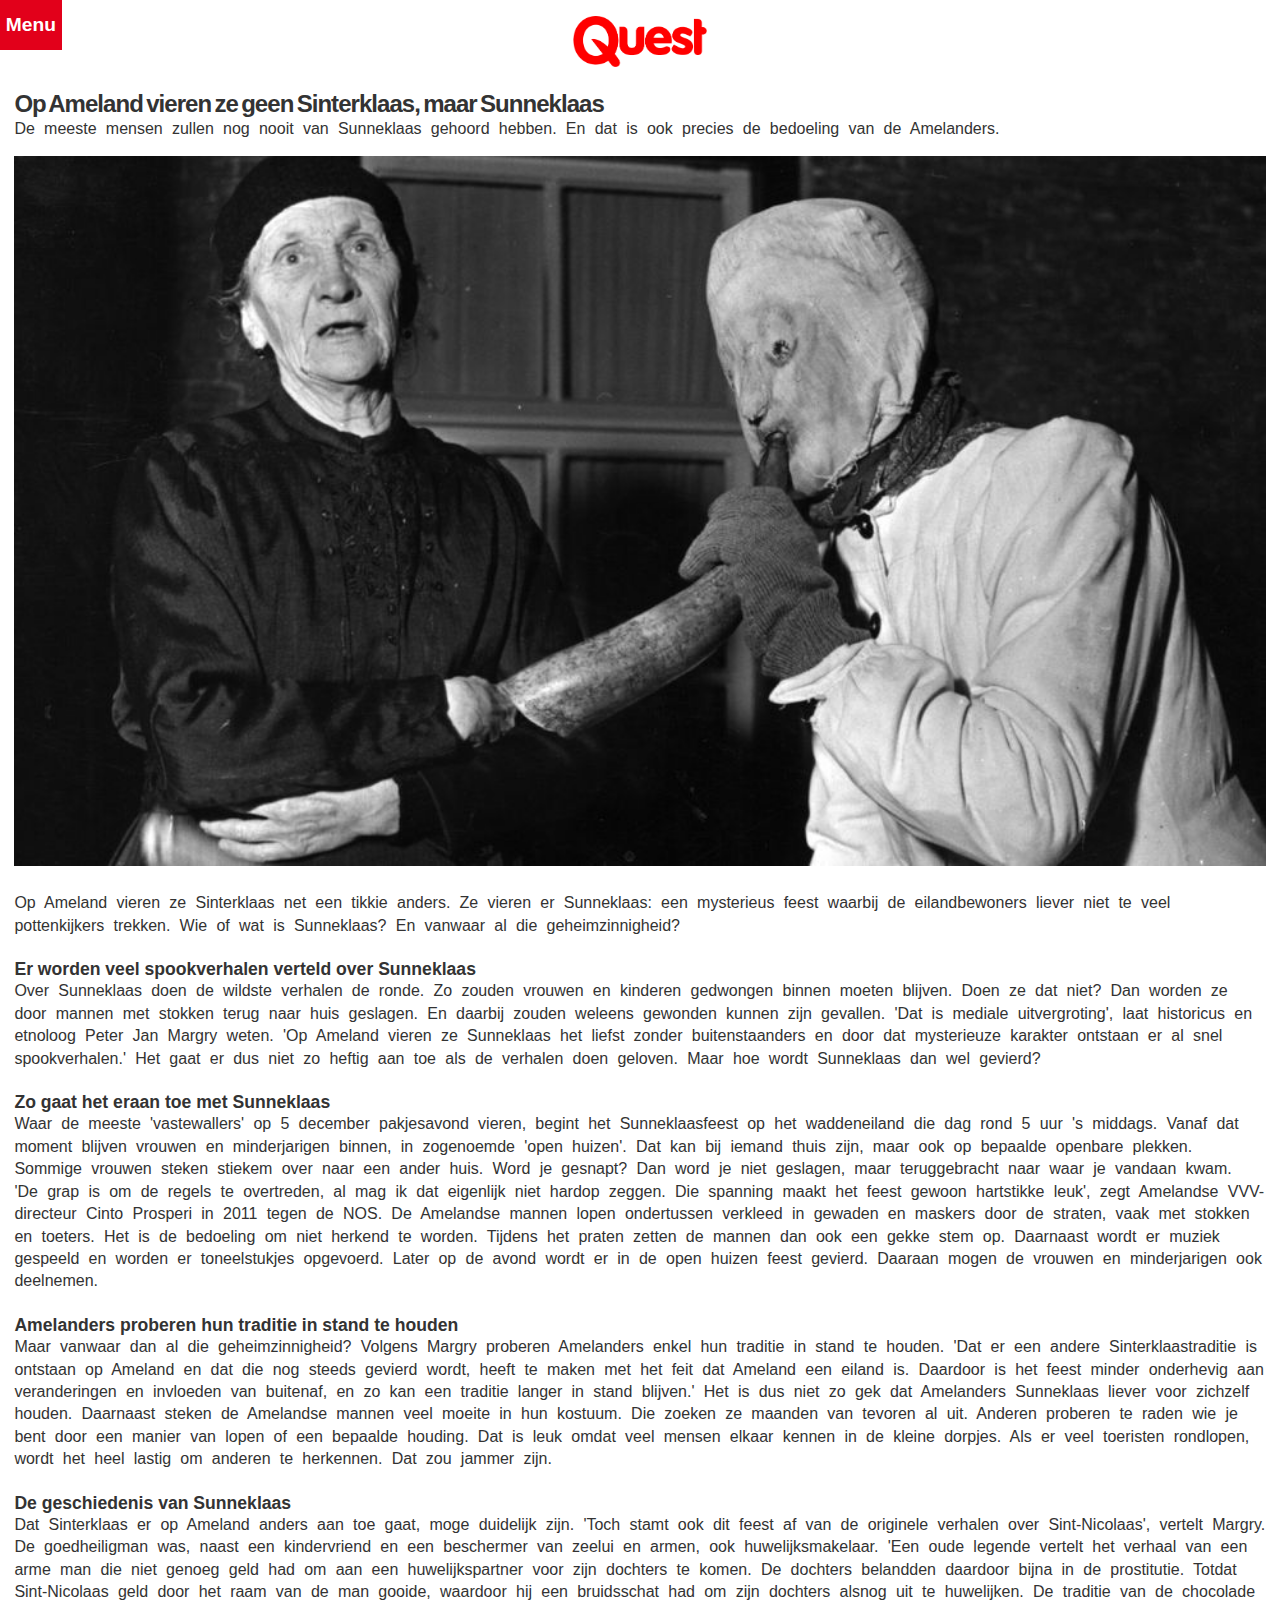
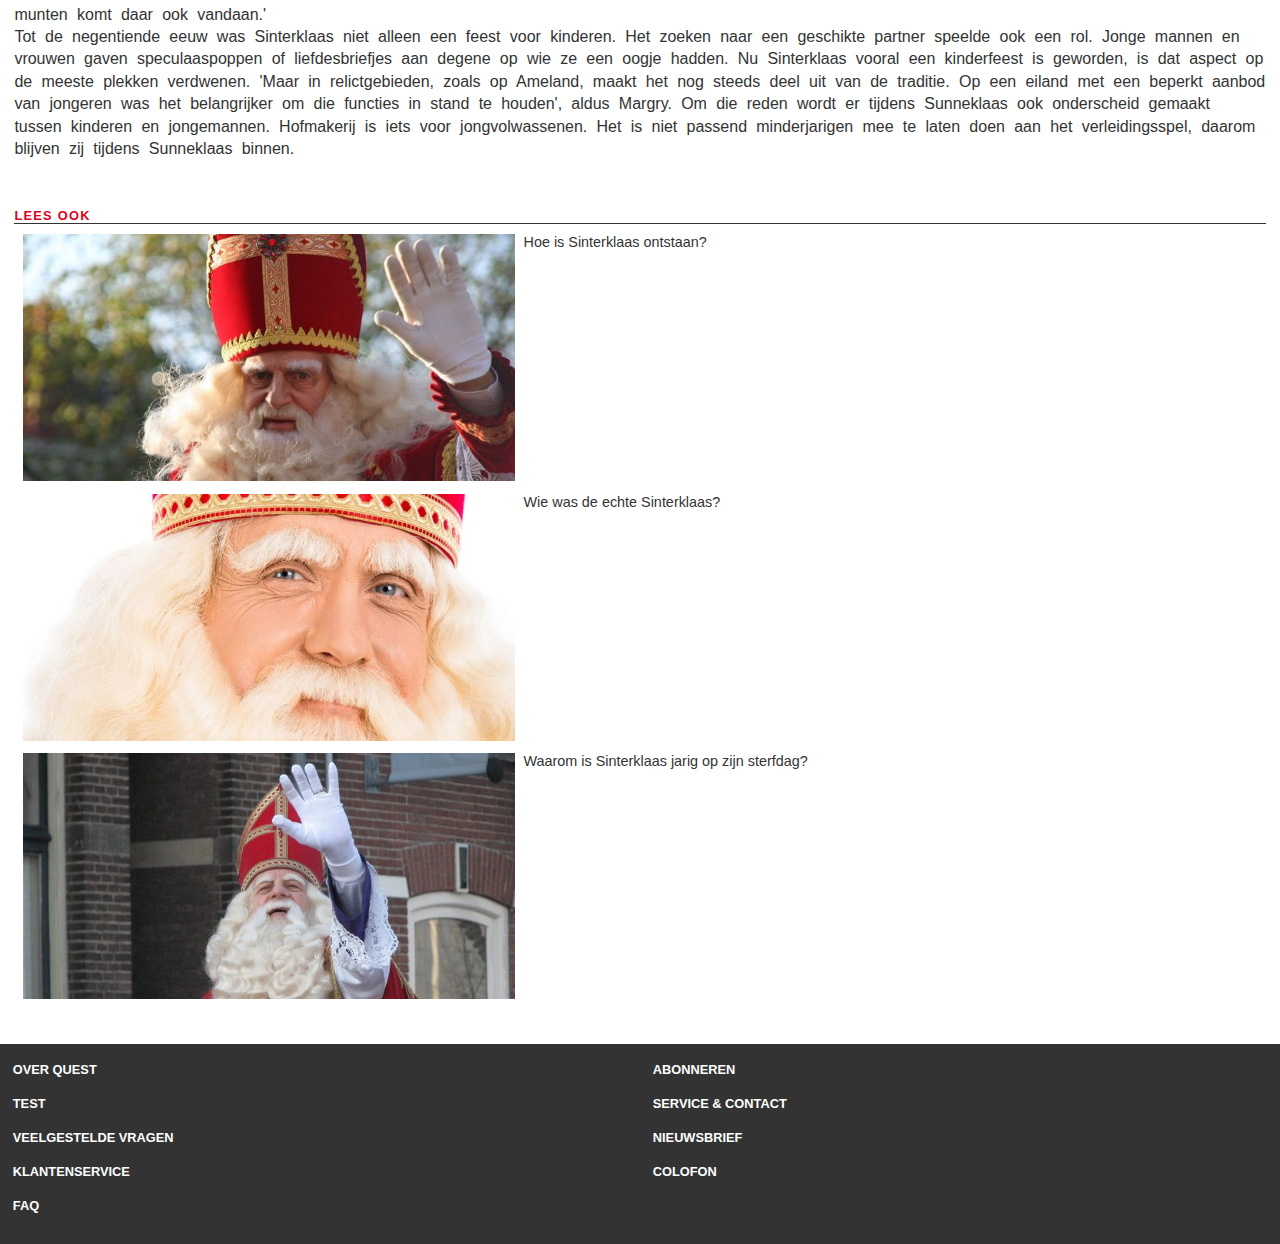
==== commit d4576903: "Add files via upload" ====
--- a/ameland.html
+++ b/ameland.html
@@ -26,6 +26,10 @@
 			<h2><button>Menu</button></h2>
 			
 			<button class="darkmode">Dark/light mode</button>
+
+            <section>
+				<input type="search" placeholder="Zoeken">
+			</section>
 
 			<ul>
 				<li><a href='#'>Klantenservice</a></li>
@@ -156,6 +160,30 @@
                     verleidingsspel, daarom blijven zij tijdens Sunneklaas binnen.</p>
 
             </section>
+
+            <section>
+
+                <h3>Lees ook</h3>
+
+                <ul>
+
+                    <li>
+                        <a href="#"><img src="./img/Sinterklaas1.jpg" alt="Sinterklaas"></a>
+                        <a href="#">Hoe is Sinterklaas ontstaan?</a>
+                    </li>
+                    <li>
+                        <a href="#"><img src="./img/Sinterklaas2.jpg" alt="Sinterklaas"></a>
+                        <a href="#">Wie was de echte Sinterklaas?</a>
+                    </li>
+                    <li>
+                        <a href="#"><img src="./img/Sinterklaas3.jpg" alt="Sinterklaas"></a>
+                        <a href="#">Waarom is Sinterklaas jarig op zijn sterfdag?</a>
+                    </li>
+
+                </ul>
+
+            </section>
+
         </article>
 
 
--- a/style/style3.css
+++ b/style/style3.css
@@ -4,6 +4,17 @@
   padding: 0;
 }
 
+/*Bron: https://www.youtube.com/watch?v=9LZGB3OLXNQ*/
+/*Met behulp van het filmpje hierboven heb ik een darkmode toegevoegd aan mijn site*/
+:root {
+  --primary-color: white;
+  --secondary-color: #333;
+}
+
+.dark-mode {
+  --primary-color: black;
+  --secondary-color: white;
+}
 
 
 /******************/
@@ -12,21 +23,13 @@
 body {
   display: flex;
   flex-direction: column;
-  color: black;
-  background-color: white;
-}
-
-.dark-modebody {
-  color: white;
-  background-color: black;
-}
-
-.dark-modelink a{
-  color: white;
+  color: #333;
+  background-color: var(--primary-color);
 }
 
 h1 , h2 , h3 , p {
   font-family: sans-serif;
+  color: var(--secondary-color);
 }
 
 
@@ -99,11 +102,58 @@
 }
 
 li:hover {
-  color: black;
-}
-
-nav button:nth-of-type(2) {
-  color: blue;
+  color: #333;
+}
+
+
+
+/*De styling voor de darkmode button*/
+.darkmode {
+  font-family: sans-serif;
+  font-size: 1em;
+  color: white;
+  background-color: #E2001A;
+  border: black solid;
+
+  padding: 0.4em;
+  margin-top: 1em;
+  margin-left: 5.9em;
+}
+
+
+
+/*Dit gedeelte komt uit de opdracht over states. https://codepen.io/shooft/pen/gOrJdGG?editors=1100*/
+/*De styling voor de zoekbalk*/
+input {
+  font-size: 2em;
+  color: #333;
+  background-color: white;
+  border: none;
+  outline: none;
+
+  line-height: 3em;
+
+  margin-top: 0.8em;
+  margin-left: 2.9em;
+}
+
+input::placeholder {
+  color: #333;
+}
+
+/*De styling voor de search gedeelte en voor het vergrootglas bij de zoekbalk*/
+input[type="search"] {
+  position: relative;
+  padding-left: 2em;
+  font-size: 1em;
+  
+  background-image: url(https://upload.wikimedia.org/wikipedia/commons/0/0b/Search_Icon.svg);
+  /*Dit zorgt ervoor dat je de img maar 1 keer ziet*/
+  background-repeat: no-repeat;
+  /*Dit zorgt voor de juiste grote. Anders is de img heel groot*/
+  background-size: 1.25em;
+  /*Dit zorgt voor dat de img in het midden komt van de zoekbalk en dan aan de zijkant van de balk*/
+  background-position: .75em center;
 }
 
 
@@ -135,8 +185,6 @@
 
 footer ul {
   list-style-type: none;
-  justify-content: top;
-  align-items: left;
 
   width: 100%;
   height: 12.5em;
@@ -168,7 +216,6 @@
 
 .logo:hover {
   animation-name: logo-animation;
-  /* leker kort voor een dramatisch effect */
   animation-duration: 1s;
 }
 
@@ -180,30 +227,24 @@
 /*section 1*/
 
 .home section:nth-of-type(1) article {
-  position: relative;
-  height: 17.5em;
-  z-index: 1;
+  display: flex;
+  flex-direction: column;
+  justify-content: center;
 }
 
 .home section:nth-of-type(1) article a {
-  position: absolute;
-  bottom: 0;
+  text-align: center;
 
   font-family: sans-serif;
   font-size: 0.9em;
   font-weight: 900;
-  color: black;
-  text-decoration: none;
-
-  text-align: center;
-  margin-top: 1.3em;
+  color: var(--secondary-color);
+  text-decoration: none;
+
   margin-bottom: 0.8em;
 }
 
-.home section:nth-of-type(1) article img {
-  position: absolute;
-  top: 0;
-
+.home section:nth-of-type(1) article a img {
   width: 100%;
   margin-top: 0.7em;
 }
@@ -235,7 +276,7 @@
   font-family: sans-serif;
   font-weight: 600;
   text-decoration: none;
-  color: black;
+  color: var(--secondary-color);
 }
 
 
@@ -249,7 +290,7 @@
   font-family: sans-serif;
   font-weight: 900;
   color: white;
-  background-color: red;
+  background-color: #E2001A;
   text-decoration: none;
 
   padding: 0.5em;
@@ -311,7 +352,15 @@
   display: grid;
   grid-template-columns: repeat(2, 50%); 
 
-  margin: 0.5em
+  margin-top: 0.6em;
+  margin-right: 0.8em;
+  margin-left: 0.8em;
+}
+
+.home section:nth-of-type(4) img, 
+.home section:nth-of-type(7) img {
+  width: 100%;
+  order: 0;
 }
 
 /*Door order 1 te doen, komt als eerst de img (want die is 0) en daarna de a*/
@@ -320,19 +369,13 @@
   font-family: sans-serif;
   font-size: 0.85em;
   font-weight: 600;
-  color: black;
+  color: var(--secondary-color);
   text-decoration: none;
 
   margin-left: 0.6em;
   order: 1;
 }
 
-.home section:nth-of-type(4) img, 
-.home section:nth-of-type(7) img {
-  width: 100%;
-  order: 0;
-}
-
 
 
 /**************/
@@ -342,32 +385,81 @@
 .ameland p {
   font-family: sans-serif;
   font-size: 1em;
+  color: var(--secondary-color);
+  line-height: 1.4em;
+  word-spacing: 0.3em;
 }
 
 .kat section, 
 .ameland section {
   display: block;
-  margin-block-start: 1em;
+  margin-block-start: 1.4em;
   margin-block-end: 1em;
-  margin-left: 0.5em;
-  margin-right: 0.5em;
+  margin-left: 0.9em;
+  margin-right: 0.9em;
 }
 
 .kat section:nth-of-type(1) h1, 
 .ameland section:nth-of-type(1) h1{
-  font-size: 1.2em;
-}
-
-.kat section h2 , .ameland section h2{
+  font-size: 1.5em;
+  font-weight: 800;
+  word-spacing: -0.1em;
+  letter-spacing: -0.04em;
+}
+
+.kat section h2, 
+.ameland section h2{
   font-size: 1.1em;
+  font-weight: 600;
 }
 
 .kat section:nth-of-type(1) img, 
 .ameland section:nth-of-type(1) img{
   width: 100%;
-  height: 10em;
   margin-top: 1em;
 }
 
 
-
+/*Het stukje van 'lees ook'*/
+.kat section:nth-of-type(6),
+.ameland section:nth-of-type(7) {
+  margin-top: 3em;
+}
+
+.kat section:nth-of-type(6) h3,
+.ameland section:nth-of-type(7) h3 {
+  font-family: sans-serif;
+  font-weight: 800;
+  font-size: 0.8em;
+  color: #E2001A;
+  text-transform: uppercase;
+  border-bottom: 0.0625rem solid var(--secondary-color);
+  letter-spacing: 0.1em;
+}
+
+.kat section:nth-of-type(6) li,
+.ameland section:nth-of-type(7) li {
+  display: grid;
+  grid-template-columns: repeat(2, 40% 60%); 
+
+  margin-top: 0.6em;
+
+  list-style-type: none;
+}
+
+.kat section:nth-of-type(6) img,
+.ameland section:nth-of-type(7) img {
+  width: 100%;
+}
+
+.kat section:nth-of-type(6) li a,
+.ameland section:nth-of-type(7) li a {
+  font-family: sans-serif;
+  font-size: 0.9em;
+  color: var(--secondary-color);
+  text-decoration: none;
+  
+  margin-left: 0.6em;
+}
+
+
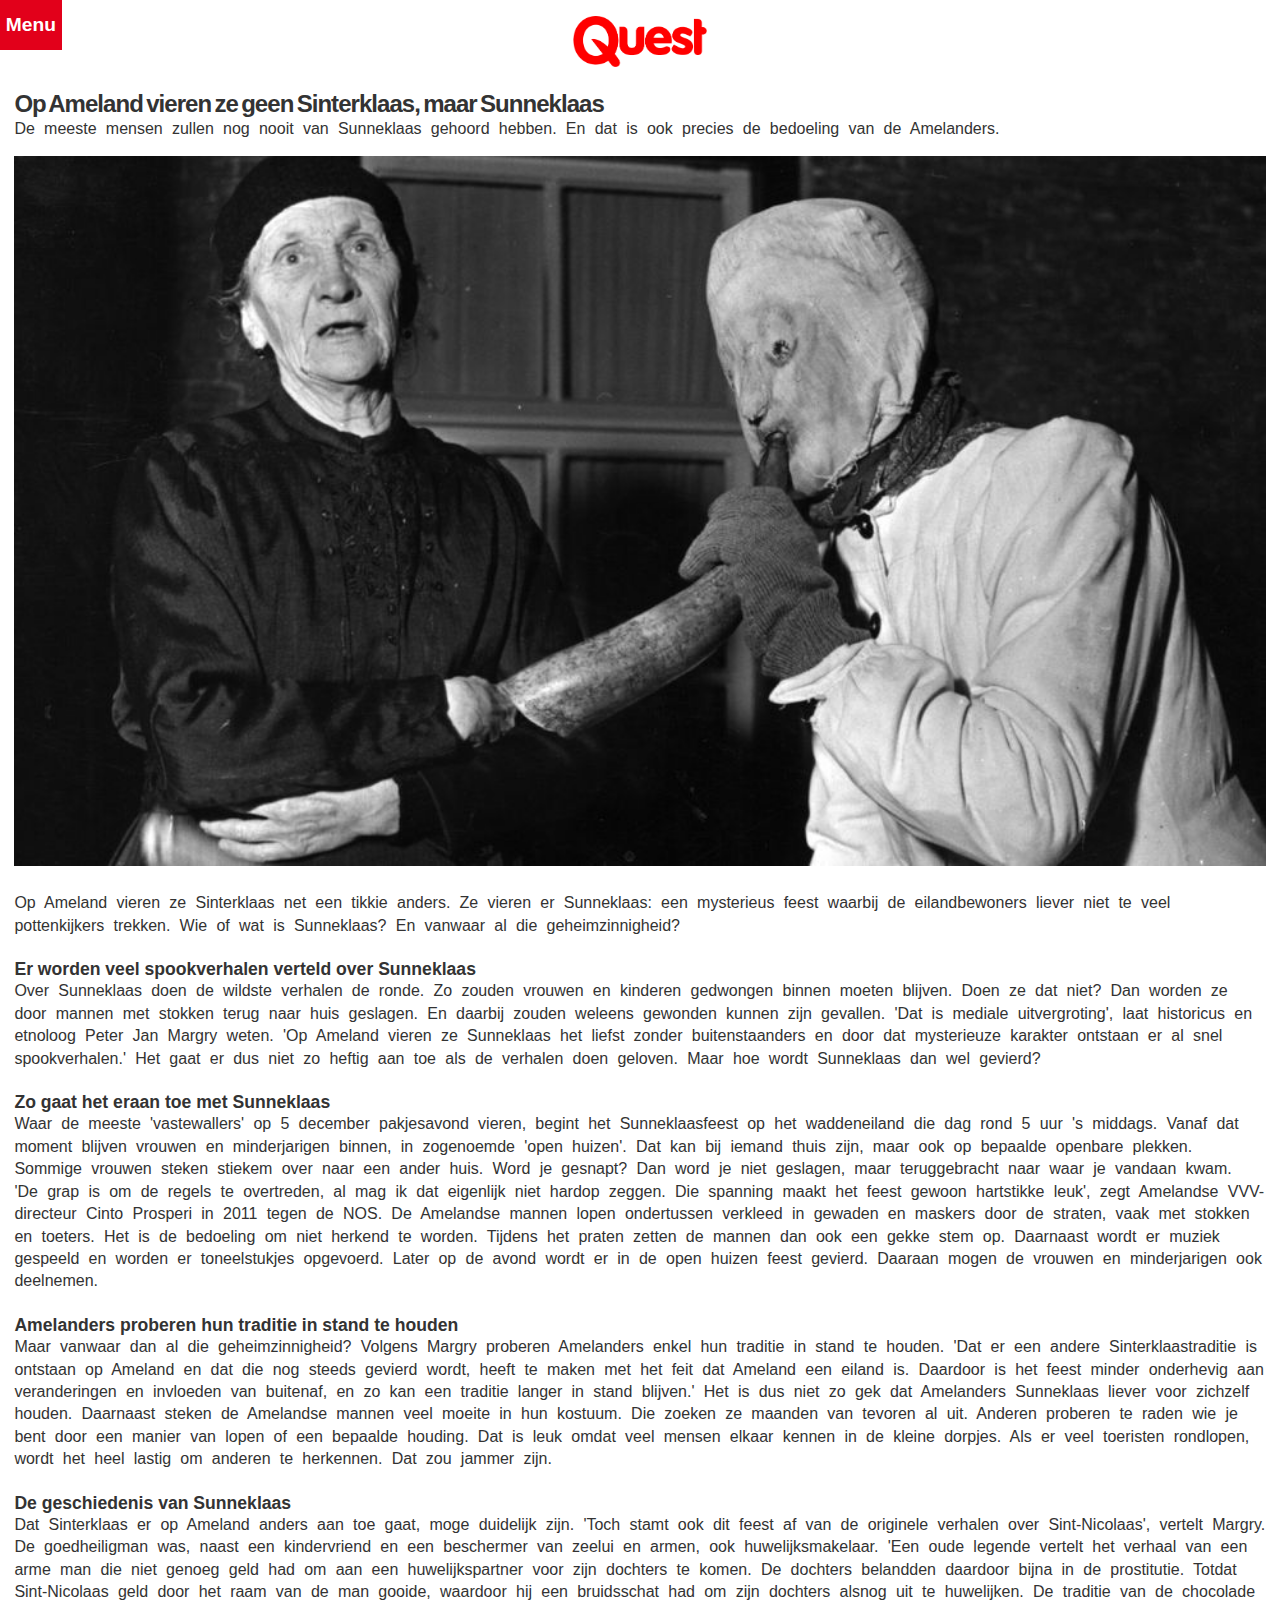
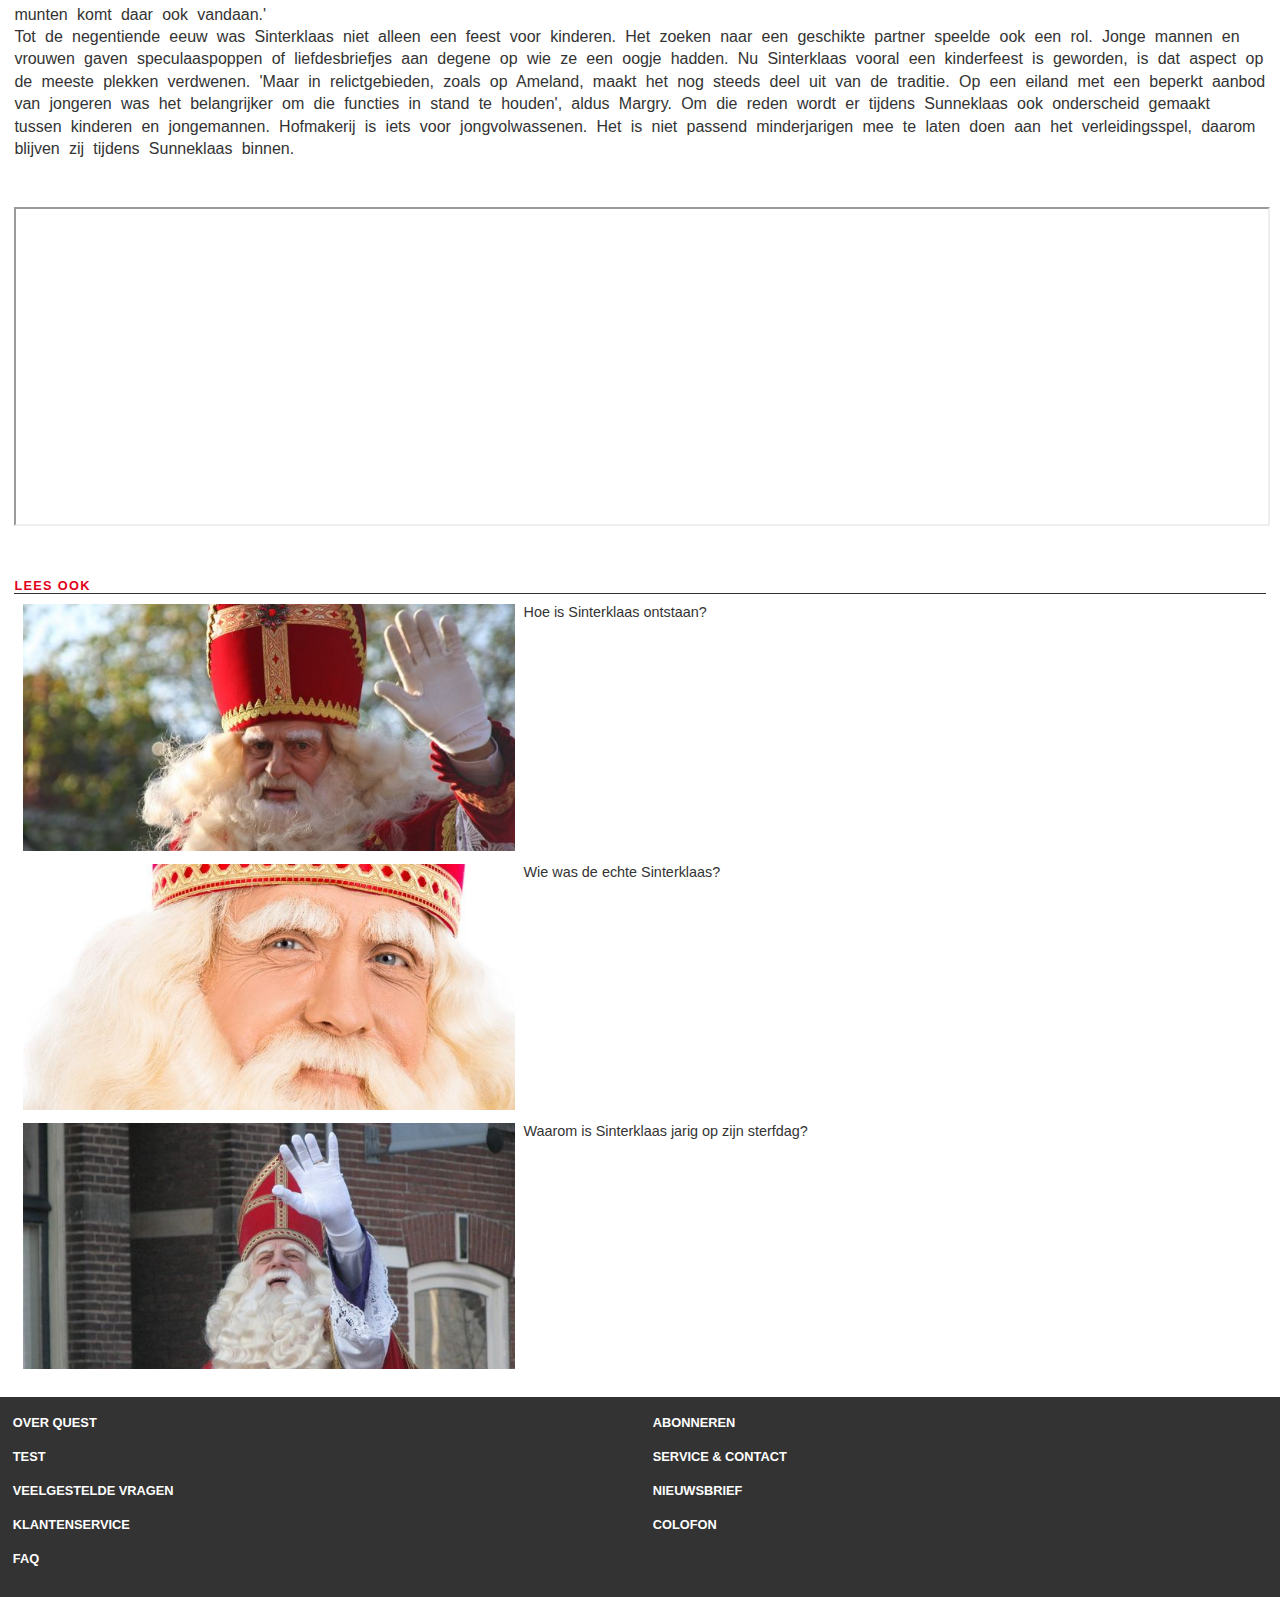
==== commit 24208e16: "Add files via upload" ====
--- a/ameland.html
+++ b/ameland.html
@@ -42,7 +42,7 @@
 				<li><a href='#'>Tech</a></li>
 				<li><a href='#'>Natuur</a></li>
 				<li><a href='#'>Maatschappij</a></li>
-				<li><a href='#'>Contact</a></li>
+				<li><a href='./contact.html'>Contact</a></li>
 				
 			</ul>
 		</nav>
@@ -162,6 +162,11 @@
             </section>
 
             <section>
+                <iframe src="https://www.youtube.com/embed/SQg0g6MHd8M"></iframe>
+            </section>
+            <!--Bron: https://www.w3schools.com/html/html_youtube.asp-->
+
+            <section>
 
                 <h3>Lees ook</h3>
 
--- a/style/style3.css
+++ b/style/style3.css
@@ -27,7 +27,10 @@
   background-color: var(--primary-color);
 }
 
-h1 , h2 , h3 , p {
+h1,
+h2,
+h3,
+p {
   font-family: sans-serif;
   color: var(--secondary-color);
 }
@@ -36,23 +39,23 @@
 
 /*Het menu. Dit stuk code over een menu heb ik door de opdracht over een inklapbaar menu te maken*/
 nav {
+  position: absolute;
+  left: 0;
+  top: 0;
+  bottom: 0;
+  z-index: 2;
+
   background-color: #E2001A;
 
-  position:absolute;
-	left: 0;
-	top: 0;
-	bottom: 0;
-  z-index: 2;
-	
   /*Hiermee zorg je ervoor dat de width 3em kleiner wordt dan de volledige width (100% dus)*/
-	width: calc(100% - 3em);
+  width: calc(100% - 3em);
   /*Dit is de maximale width van de nav*/
-	max-width: 20em;
+  max-width: 20em;
   /*Dit zorgt ervoor dat de gehele nav buiten het scherm komt, op de x as op -100%*/
-	transform: translateX(-100%);
+  transform: translateX(-100%);
 
   transition: 0.5s;
-  }
+}
 
 /*Als er op de button wordt geclickt (in javascript staat de code), dan komt de nav op x as op 0% te staan, ofterwel volledig in beeld*/
 nav.toonNav {
@@ -61,36 +64,35 @@
 
 nav h2 button:nth-of-type(1) {
   position: absolute;
-	margin: 0; 
+  top: 0;
+  left: 100%;
+
+  background-color: #E2001A;
+  color: white;
+  text-decoration: none;
+  border: none;
+  font-size: 0.8em;
+  font-weight: bold;
+  text-align: center;
+  line-height: 2em;
+  writing-mode: horizontal-tb;
+
+  margin: 0;
   padding: 0.3em;
-  
-	
-	background-color: #E2001A;
-  color: white;
-	
-	top: 0;
-	left: 100%;
-
-	text-decoration: none;
-  border: none;
-	font-size: 0.8em;
-	font-weight: bold;
-	text-align: center;
-	line-height: 2em;
-	writing-mode: horizontal-tb;
-	
-	cursor: pointer;
+
+  cursor: pointer;
 }
 
 nav ul {
   display: flex;
   justify-content: center;
   flex-direction: column;
+
   align-items: center;
   list-style-type: none;
 }
 
-nav li a{
+nav li a {
   display: block;
 
   font-family: sans-serif;
@@ -114,39 +116,48 @@
   color: white;
   background-color: #E2001A;
   border: black solid;
+  border-radius: 15px;
+  box-shadow: 0 3px rgb(82, 82, 82);
 
   padding: 0.4em;
   margin-top: 1em;
   margin-left: 5.9em;
 }
 
+.darkmode:active {
+  background-color: #a80014;
+  box-shadow: 0 2px rgb(61, 61, 61);
+
+  transform: translateY(4px);
+}
 
 
 /*Dit gedeelte komt uit de opdracht over states. https://codepen.io/shooft/pen/gOrJdGG?editors=1100*/
 /*De styling voor de zoekbalk*/
-input {
+nav section input {
   font-size: 2em;
   color: #333;
   background-color: white;
   border: none;
+  border-radius: 15px;
   outline: none;
 
   line-height: 3em;
 
-  margin-top: 0.8em;
+  margin-top: 0.6em;
   margin-left: 2.9em;
 }
 
-input::placeholder {
+nav section input::placeholder {
   color: #333;
 }
 
 /*De styling voor de search gedeelte en voor het vergrootglas bij de zoekbalk*/
-input[type="search"] {
+nav section input[type="search"] {
   position: relative;
-  padding-left: 2em;
+  
   font-size: 1em;
-  
+
   background-image: url(https://upload.wikimedia.org/wikipedia/commons/0/0b/Search_Icon.svg);
   /*Dit zorgt ervoor dat je de img maar 1 keer ziet*/
   background-repeat: no-repeat;
@@ -154,6 +165,8 @@
   background-size: 1.25em;
   /*Dit zorgt voor dat de img in het midden komt van de zoekbalk en dan aan de zijkant van de balk*/
   background-position: .75em center;
+
+  padding-left: 2em;
 }
 
 
@@ -209,6 +222,7 @@
   0% {
     transform: rotate(0);
   }
+
   100% {
     transform: rotate(1turn);
   }
@@ -254,24 +268,24 @@
 /*section 2*/
 
 .home section:nth-of-type(2) {
-  display: grid; 
-  grid-template-columns: repeat(4,1fr);
+  display: grid;
+  grid-template-columns: repeat(4, 1fr);
   grid-gap: 1.25em;
 
   margin: 0.5em;
 }
 
-.home section:nth-of-type(2) article{
-  grid-column:span 2;
-}
-
-.home section:nth-of-type(2) article img{
-  width: 100%; 
+.home section:nth-of-type(2) article {
+  grid-column: span 2;
+}
+
+.home section:nth-of-type(2) article img {
+  width: 100%;
   margin-top: 1.3em;
 }
 
 /*Styling van de h2*/
-.home section:nth-of-type(2) article a{
+.home section:nth-of-type(2) article a {
   font-size: 0.8em;
   font-family: sans-serif;
   font-weight: 600;
@@ -284,8 +298,9 @@
 /*section 3 & 6*/
 
 /*De h1*/
-.home section:nth-of-type(3) a, 
-.home section:nth-of-type(6) a {
+.home section:nth-of-type(3) a,
+.home section:nth-of-type(6) a,
+.home section:nth-of-type(8) a {
   font-size: 1.2em;
   font-family: sans-serif;
   font-weight: 900;
@@ -298,9 +313,16 @@
   margin-bottom: 1.5em;
 }
 
+.home section:nth-of-type(3) a:focus,
+.home section:nth-of-type(6) a:focus,
+.home section:nth-of-type(8) a:focus {
+  background-color: #a80014;
+}
+
 /*Hierdoor komt de h1 in het midden*/
-.home section:nth-of-type(3) article, 
-.home section:nth-of-type(6) article{
+.home section:nth-of-type(3) article,
+.home section:nth-of-type(6) article,
+.home section:nth-of-type(8) article {
   display: flex;
   justify-content: center;
 }
@@ -309,20 +331,23 @@
 /*Dit stukje code over animaties heb ik door de opdracht over een animatie te maken*/
 @keyframes a-animation {
   0% {
-    transform:scale(1);
+    transform: scale(1);
   }
+
   50% {
-    transform:scale(1.2);
+    transform: scale(1.2);
   }
+
   100% {
-    transform:scale(1);
+    transform: scale(1);
   }
 }
 
-.home section:nth-of-type(3) article:hover, 
-.home section:nth-of-type(6) article:hover{
+.home section:nth-of-type(3) article:hover,
+.home section:nth-of-type(6) article:hover,
+.home section:nth-of-type(8) article:hover {
   animation-name: a-animation;
-  animation-duration:1s;
+  animation-duration: 1s;
 }
 
 
@@ -336,36 +361,39 @@
 
 
 
-
 /*section 4 & 7*/
 
 /*Hierdoor komen de articles in een column te staan*/
-.home section:nth-of-type(4), 
-.home section:nth-of-type(7) {
+.home section:nth-of-type(4),
+.home section:nth-of-type(7),
+.home section:nth-of-type(9) {
   display: grid;
-  grid-template-columns: repeat( auto-fit, minmax(250px, 1fr));
+  grid-template-columns: repeat(auto-fit, minmax(250px, 1fr));
 }
 
 /*Hierdoor komt de inhoud an de articles in een rij te staan*/
-.home section:nth-of-type(4) article, 
-.home section:nth-of-type(7) article {
+.home section:nth-of-type(4) article,
+.home section:nth-of-type(7) article,
+.home section:nth-of-type(9) article {
   display: grid;
-  grid-template-columns: repeat(2, 50%); 
+  grid-template-columns: repeat(2, 50%);
 
   margin-top: 0.6em;
   margin-right: 0.8em;
   margin-left: 0.8em;
 }
 
-.home section:nth-of-type(4) img, 
-.home section:nth-of-type(7) img {
+.home section:nth-of-type(4) img,
+.home section:nth-of-type(7) img,
+.home section:nth-of-type(9) img {
   width: 100%;
   order: 0;
 }
 
 /*Door order 1 te doen, komt als eerst de img (want die is 0) en daarna de a*/
-.home section:nth-of-type(4) article a, 
-.home section:nth-of-type(7) article a{
+.home section:nth-of-type(4) article a,
+.home section:nth-of-type(7) article a,
+.home section:nth-of-type(9) article a {
   font-family: sans-serif;
   font-size: 0.85em;
   font-weight: 600;
@@ -379,10 +407,12 @@
 
 
 /**************/
-/*De artikelen*/
-
-.kat p, 
-.ameland p {
+/*De artikelen & andere pagina's*/
+
+.kat p,
+.ameland p,
+.sneeuw p,
+.contact p {
   font-family: sans-serif;
   font-size: 1em;
   color: var(--secondary-color);
@@ -390,44 +420,54 @@
   word-spacing: 0.3em;
 }
 
-.kat section, 
-.ameland section {
+.kat section,
+.ameland section,
+.sneeuw section,
+.contact section {
   display: block;
   margin-block-start: 1.4em;
-  margin-block-end: 1em;
   margin-left: 0.9em;
   margin-right: 0.9em;
 }
 
-.kat section:nth-of-type(1) h1, 
-.ameland section:nth-of-type(1) h1{
+.kat section:nth-of-type(1) h1,
+.ameland section:nth-of-type(1) h1,
+.sneeuw section:nth-of-type(1) h1,
+.contact section:nth-of-type(1) h1 {
   font-size: 1.5em;
   font-weight: 800;
   word-spacing: -0.1em;
   letter-spacing: -0.04em;
 }
 
-.kat section h2, 
-.ameland section h2{
+.kat section h2,
+.ameland section h2,
+.sneeuw section h2,
+.contact section h2 {
   font-size: 1.1em;
   font-weight: 600;
 }
 
-.kat section:nth-of-type(1) img, 
-.ameland section:nth-of-type(1) img{
+.kat section:nth-of-type(1) img,
+.ameland section:nth-of-type(1) img,
+.sneeuw section:nth-of-type(1) img,
+.contact section:nth-of-type(1) img {
   width: 100%;
   margin-top: 1em;
 }
 
 
+
 /*Het stukje van 'lees ook'*/
-.kat section:nth-of-type(6),
-.ameland section:nth-of-type(7) {
+.kat section:nth-of-type(7),
+.ameland section:nth-of-type(8),
+.sneeuw section:nth-of-type(6) {
   margin-top: 3em;
 }
 
-.kat section:nth-of-type(6) h3,
-.ameland section:nth-of-type(7) h3 {
+.kat section:nth-of-type(7) h3,
+.ameland section:nth-of-type(8) h3,
+.sneeuw section:nth-of-type(6) h3 {
   font-family: sans-serif;
   font-weight: 800;
   font-size: 0.8em;
@@ -437,29 +477,87 @@
   letter-spacing: 0.1em;
 }
 
-.kat section:nth-of-type(6) li,
-.ameland section:nth-of-type(7) li {
+.kat section:nth-of-type(7) li,
+.ameland section:nth-of-type(8) li,
+.sneeuw section:nth-of-type(6) li {
   display: grid;
-  grid-template-columns: repeat(2, 40% 60%); 
+  grid-template-columns: repeat(2, 40% 60%);
+
+  list-style-type: none;
 
   margin-top: 0.6em;
-
-  list-style-type: none;
-}
-
-.kat section:nth-of-type(6) img,
-.ameland section:nth-of-type(7) img {
-  width: 100%;
-}
-
-.kat section:nth-of-type(6) li a,
-.ameland section:nth-of-type(7) li a {
+}
+
+.kat section:nth-of-type(7) img,
+.ameland section:nth-of-type(8) img,
+.sneeuw section:nth-of-type(6) img {
+  width: 100%;
+}
+
+.kat section:nth-of-type(7) li a,
+.ameland section:nth-of-type(8) li a,
+.sneeuw section:nth-of-type(6) li a {
   font-family: sans-serif;
   font-size: 0.9em;
   color: var(--secondary-color);
   text-decoration: none;
-  
+
   margin-left: 0.6em;
 }
 
 
+
+/*Dit zorgt ervoor dat de zoekbalk de styling mee krijgt van regel 394-400*/
+.kat nav section,
+.ameland nav section,
+.sneeuw nav section,
+.contact nav section {
+  margin-top: 0;
+  margin-left: 0;
+}
+
+
+
+/*Het formulier op de contact pagina*/
+.contact section:nth-of-type(7) form p {
+  font-family: sans-serif;
+  font-size: 1em;
+  color: var(--secondary-color);
+  line-height: 1.4em;
+  word-spacing: 0.3em;
+
+  margin-top: 4em;
+}
+
+.contact section:nth-of-type(7) input[type="text"] {
+  font-size: 1em;
+  color: #333;
+  background-color: white;
+  border: #E2001A solid;
+
+  width: 70%;
+  margin-top: 0.55em;
+}
+
+.contact input::placeholder,
+.contact textarea::placeholder {
+  color: rgb(114, 114, 114);
+}
+
+.contact textarea {
+  font-family: sans-serif;
+  border: #E2001A solid;
+
+  width: 90%;
+  margin-top: 0.55em;
+}
+
+.contact input[type="submit"] {
+  font-size: 1em;
+  color: white;
+  background-color: #E2001A;
+  border: none;
+
+  padding: 0.3em;
+  margin-top: 0.55em;
+}